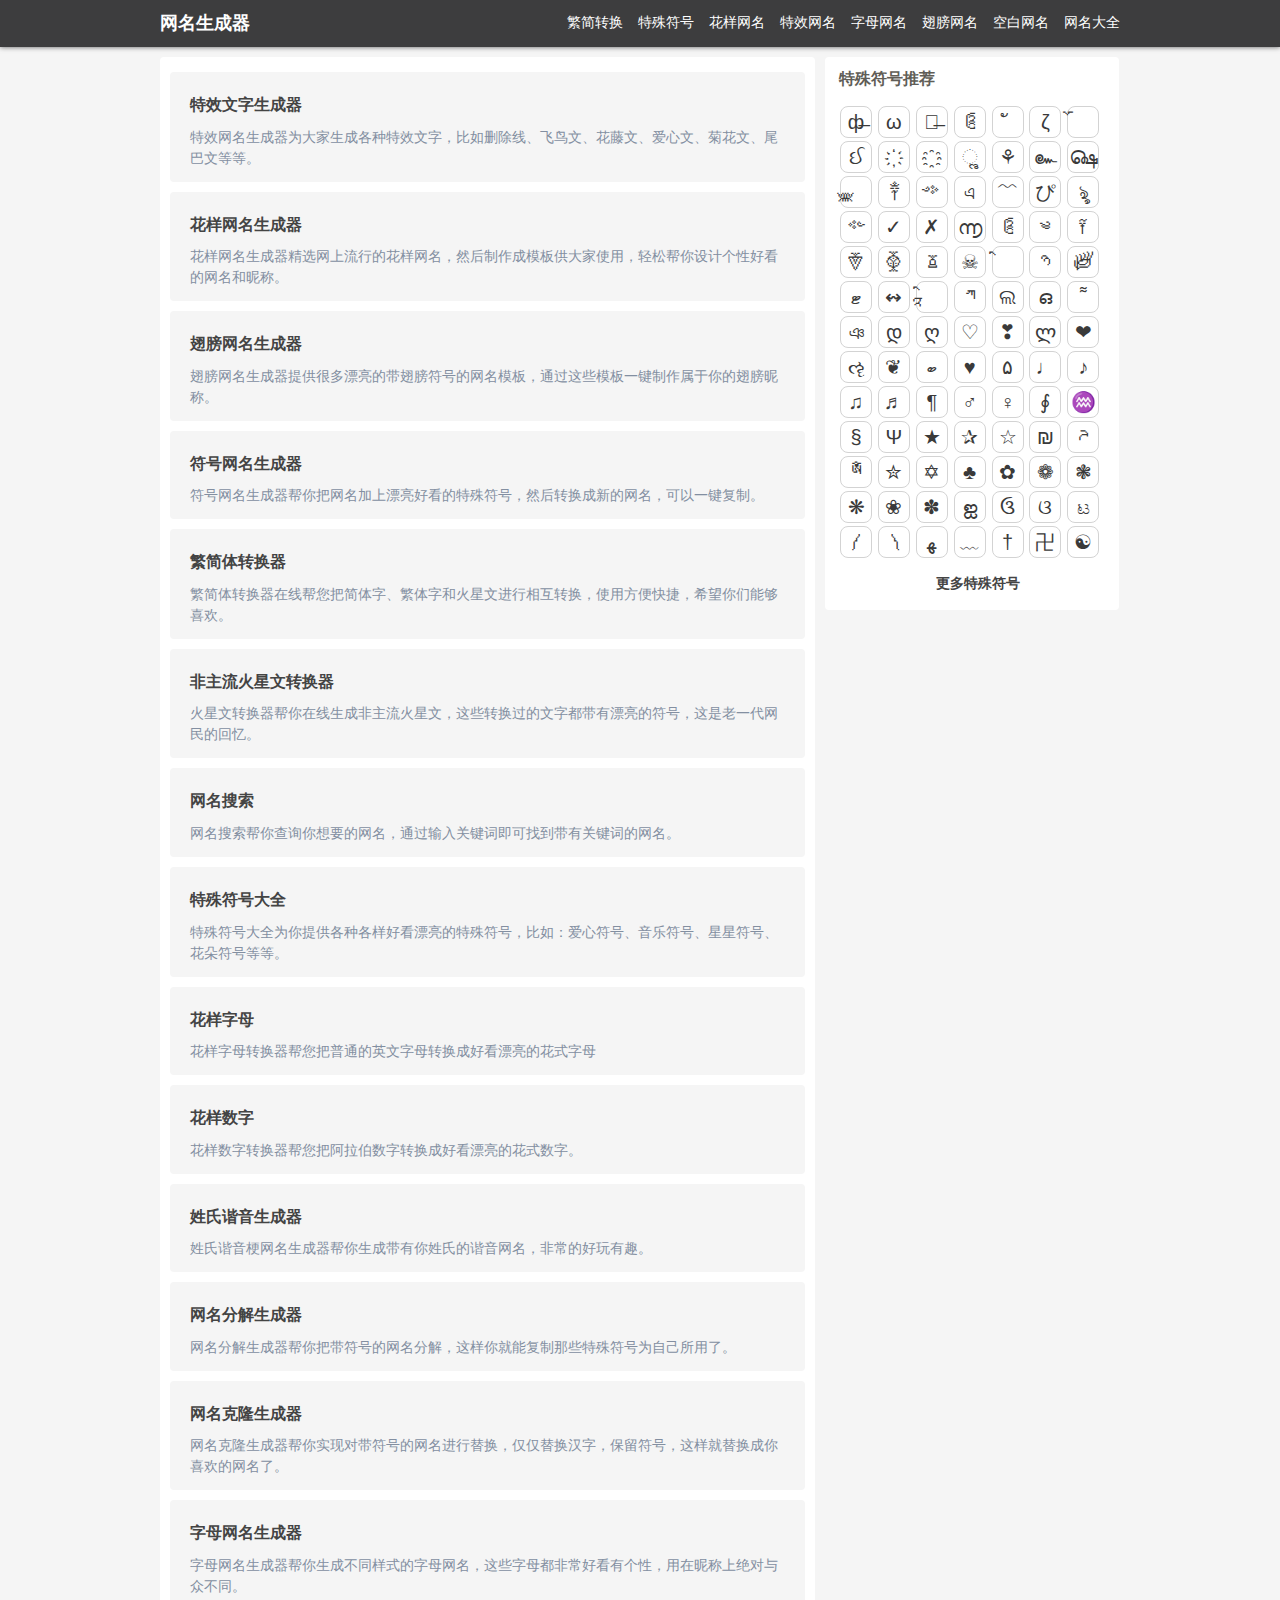
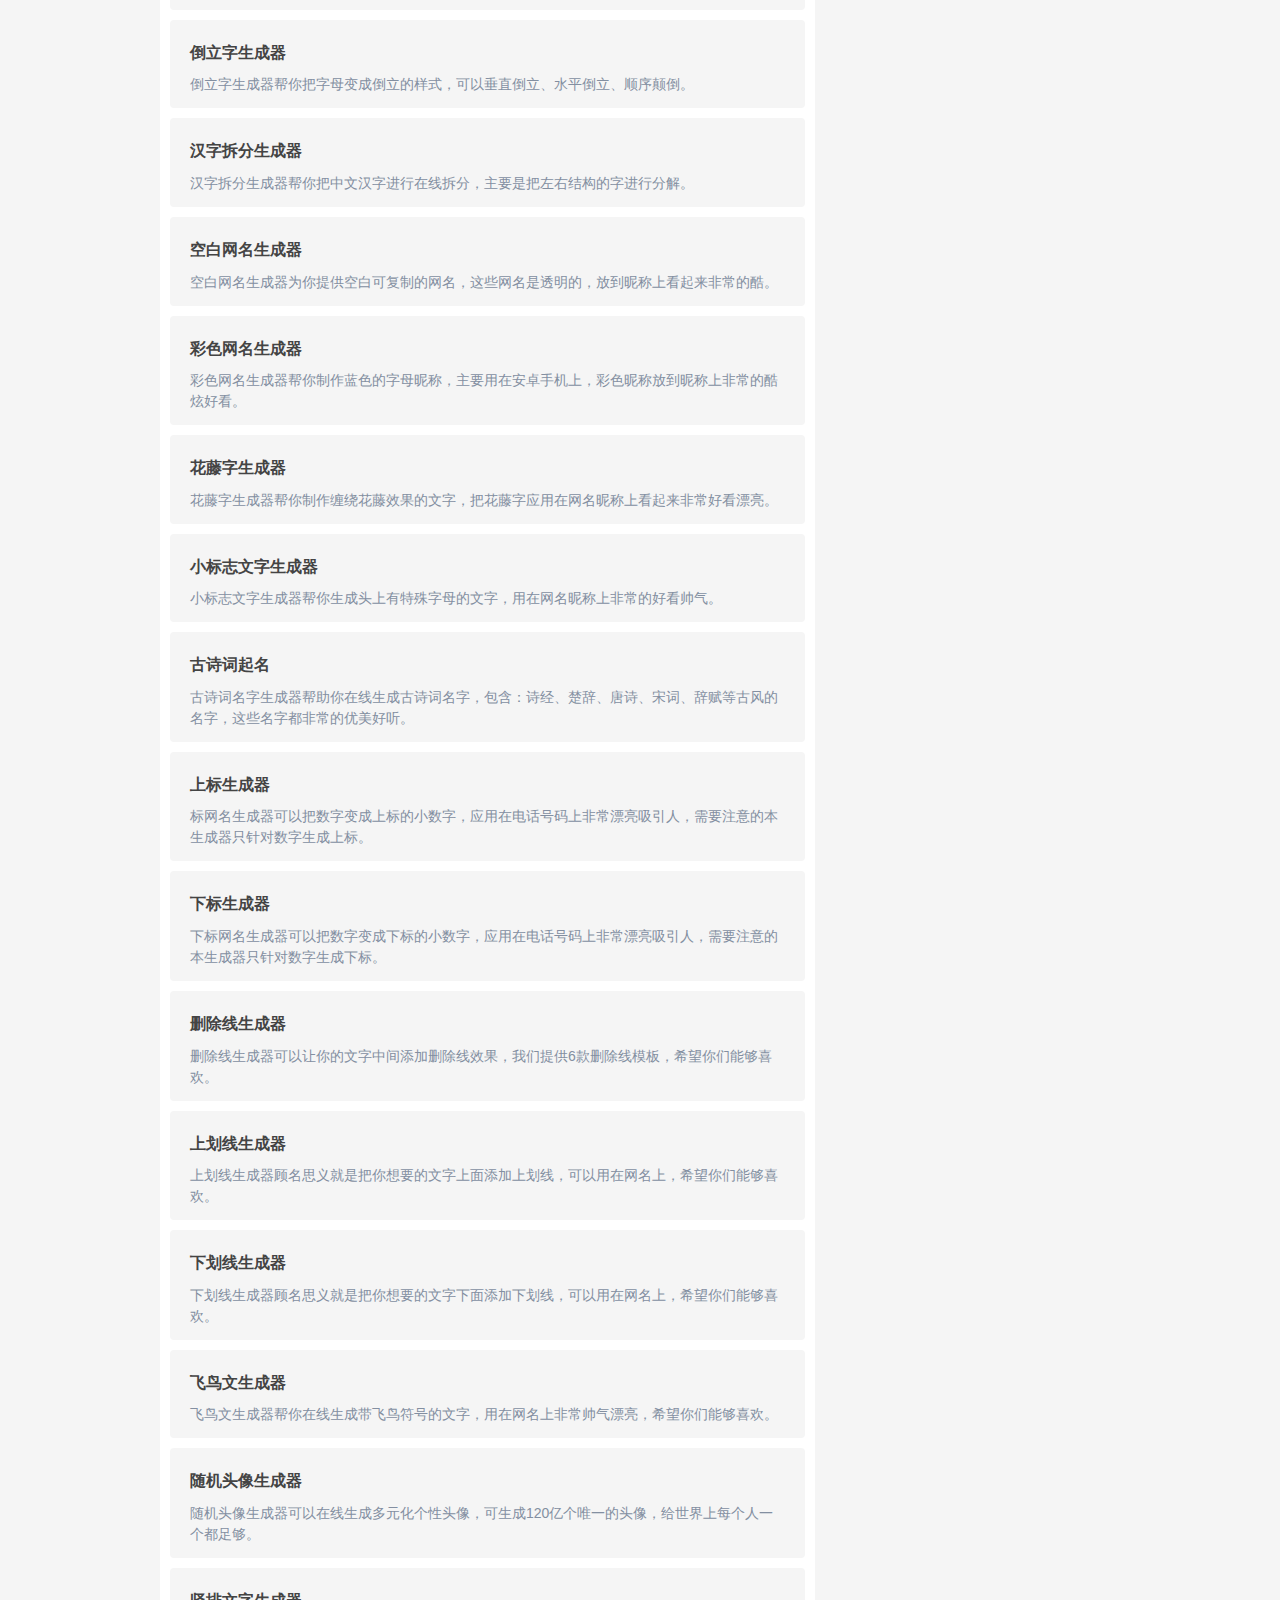
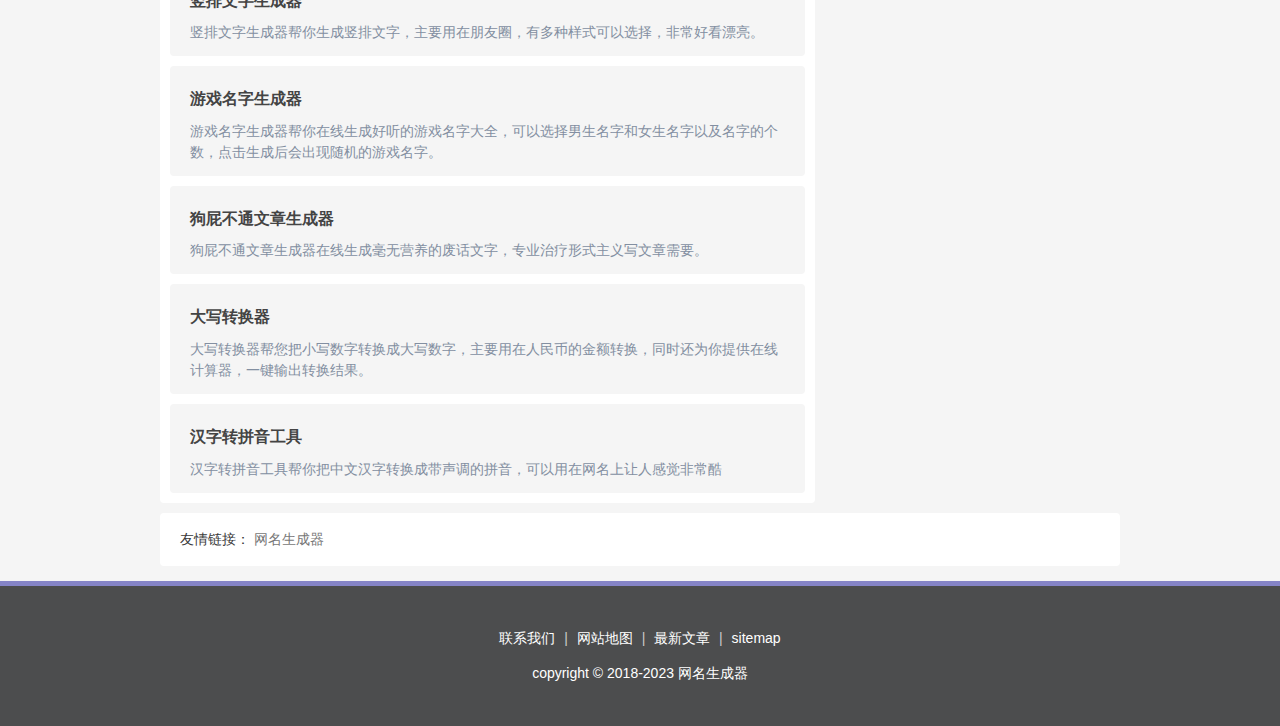
==== index.html @ 5c02dc0d "Add files via upload" ====
<!DOCTYPE html>
<html lang="en">		
	<head>
		<meta name="viewport" content="width=device-width, initial-scale=1.0, maximum-scale=1.0, user-scalable=no">
		<meta http-equiv="Content-Type" content="text/html; charset=utf-8"/>
<title>网名生成器-网名在线生成工具</title>
<meta name="keywords" content="网名生成器,昵称生成器,网名生成工具,网名在线生成" />
<meta name="description" content="网名生成器帮你在线生成好看漂亮的昵称，我们还为你提供一些特殊符号，比如：❤❥ф̶ ω ิ̶ ༊ ั ζ，通过网名生成器你能够免费设计属于你的特效花样网名，一键转换、轻松制作，希望你们喜欢这款工具。2" />
<meta http-equiv="Cache-Control" content="no-transform" />
<meta http-equiv="Cache-Control" content="no-siteapp" />
<link href="style.css"  type="text/css" rel="stylesheet"/>
 <script type="text/javascript" src="jquery-3.3.1.min.js"></script>
<script src="gotop.js" type=text/javascript></script>
 

	</head>
	<body>
	
<header class="header">
  <div class="container" >

  <div class="logo"><a href="/" title="网名生成器">网名生成器</a></div>
 <span class="meau-btn" data-toggle="offcanvas" aria-controls="navbar">
 <a href="javascript:void(0)"  onClick="w3_open()"> <img src="dh.png" width="25" height="20"></a></span>
 <div class="top-meau" id="mySidebar">
  <span class="meau-btnc" data-toggle="offcanvas" aria-controls="navbar">
 <a href="javascript:void()" onClick="w3_close()" >
<img src="gb.png"></a> 
</span>

    <ul class="clearfix">

     <li><a href="fanjian.html" >繁简转换</a></li>
          <li><a href="https://www.qiwangming.com/fuhao/">特殊符号</a></li>
      <li><a href="https://www.qiwangming.com/huayang/">花样网名</a></li>
     <li><a href="https://www.qiwangming.com/texiao/">特效网名</a></li>					
					
<li><a href="https://www.qiwangming.com/zimu/">字母网名</a></li>
					
					
<li><a href="https://www.qiwangming.com/chibang/">翅膀网名</a></li>
					
						
<li><a href="https://www.qiwangming.com/kongbai/">空白网名</a></li>
<li><a href="https://www.qiwangming.com/wm/">网名大全</a></li>
      
    </ul>
  </div>
      
    </div>
  
</header>
<div class="main">
<div class="fleft">
	<div class="form-style-1">
	

<div class="listdv">
                <div class="listzy">
                   
                   
                        <div class="listtb">
                            <a href="https://www.qiwangming.com/texiao/"><h3>特效文字生成器</h3></a>
                        </div>
                        <div>
                            <p>特效网名生成器为大家生成各种特效文字，比如删除线、飞鸟文、花藤文、爱心文、菊花文、尾巴文等等。</p>
                        </div>
                    
                </div>
            </div>
		
			<div class="listdv">
                <div class="listzy">
                   
                   
                        <div class="listtb">
                            <a href="https://www.qiwangming.com/huayang/"><h3>花样网名生成器</h3></a>
                        </div>
                        <div>
                            <p>花样网名生成器精选网上流行的花样网名，然后制作成模板供大家使用，轻松帮你设计个性好看的网名和昵称。</p>
                        </div>
                    
                </div>
            </div>
      <div class="listdv">
                <div class="listzy">
                   
                   
                        <div class="listtb">
                            <a href="/chibang/"><h3>翅膀网名生成器</h3></a>
                        </div>
                        <div>
                            <p>翅膀网名生成器提供很多漂亮的带翅膀符号的网名模板，通过这些模板一键制作属于你的翅膀昵称。</p>
                        </div>
                    
                </div>
            </div>
			<div class="listdv">
                <div class="listzy">
                   
                   
                        <div class="listtb">
                            <a href="https://www.qiwangming.com/fh/"><h3>符号网名生成器</h3></a>
                        </div>
                        <div>
                            <p>符号网名生成器帮你把网名加上漂亮好看的特殊符号，然后转换成新的网名，可以一键复制。</p>
                        </div>
                    
                </div>
            </div>
		<div class="listdv">
                <div class="listzy">
                   
                   
                        <div class="listtb">
                            <a href="https://www.qiwangming.com/fanjian/"><h3>繁简体转换器</h3></a>
                        </div>
                        <div>
                            <p>繁简体转换器在线帮您把简体字、繁体字和火星文进行相互转换，使用方便快捷，希望你们能够喜欢。</p>
                        </div>
                    
                </div>
            </div>
      <div class="listdv">
                <div class="listzy">
                   
                   
                        <div class="listtb">
                            <a href="https://www.qiwangming.com/hxw/"><h3>非主流火星文转换器</h3></a>
                        </div>
                        <div>
                            <p>火星文转换器帮你在线生成非主流火星文，这些转换过的文字都带有漂亮的符号，这是老一代网民的回忆。</p>
                        </div>
                    
                </div>
            </div>
			<div class="listdv">
                <div class="listzy">
                   
                   
                        <div class="listtb">
                            <a href="https://www.qiwangming.com/sou/"><h3>网名搜索</h3></a>
                        </div>
                        <div>
                            <p>网名搜索帮你查询你想要的网名，通过输入关键词即可找到带有关键词的网名。</p>
                        </div>
                    
                </div>
            </div>
			<div class="listdv">
                <div class="listzy">
                   
                   
                        <div class="listtb">
                            <a href="https://www.qiwangming.com/fuhao/"><h3>特殊符号大全</h3></a>
                        </div>
                        <div>
                            <p>特殊符号大全为你提供各种各样好看漂亮的特殊符号，比如：爱心符号、音乐符号、星星符号、花朵符号等等。</p>
                        </div>
                    
                </div>
            </div>
			<div class="listdv">
                <div class="listzy">
                   
                   
                        <div class="listtb">
                            <a href="https://www.qiwangming.com/zm/"><h3>花样字母</h3></a>
                        </div>
                        <div>
                            <p>花样字母转换器帮您把普通的英文字母转换成好看漂亮的花式字母</p>
                        </div>
                    
                </div>
            </div>
            <div class="listdv">
                <div class="listzy">
                   
                   
                        <div class="listtb">
                            <a href="https://www.qiwangming.com/sz/"><h3>花样数字</h3></a>
                        </div>
                        <div>
                            <p>花样数字转换器帮您把阿拉伯数字转换成好看漂亮的花式数字。</p>
                        </div>
                    
                </div>
            </div>
			<div class="listdv">
                <div class="listzy">
                   
                   
                        <div class="listtb">
                            <a href="https://www.qiwangming.com/xieyin/"><h3>姓氏谐音生成器</h3></a>
                        </div>
                        <div>
                            <p>姓氏谐音梗网名生成器帮你生成带有你姓氏的谐音网名，非常的好玩有趣。</p>
                        </div>
                    
                </div>
            </div>
		<div class="listdv">
                <div class="listzy">
                   
                   
                        <div class="listtb">
                            <a href="https://www.qiwangming.com/fenjie/"><h3>网名分解生成器</h3></a>
                        </div>
                        <div>
                            <p>网名分解生成器帮你把带符号的网名分解，这样你就能复制那些特殊符号为自己所用了。</p>
                        </div>
                    
                </div>
            </div>
			
			
			<div class="listdv">
                <div class="listzy">
                   
                   
                        <div class="listtb">
                            <a href="https://www.qiwangming.com/kelong/"><h3>网名克隆生成器</h3></a>
                        </div>
                        <div>
                            <p>网名克隆生成器帮你实现对带符号的网名进行替换，仅仅替换汉字，保留符号，这样就替换成你喜欢的网名了。</p>
                        </div>
                    
                </div>
            </div>
			
			<div class="listdv">
                <div class="listzy">
                   
                   
                        <div class="listtb">
                            <a href="https://www.qiwangming.com/zimu/"><h3>字母网名生成器</h3></a>
                        </div>
                        <div>
                            <p>字母网名生成器帮你生成不同样式的字母网名，这些字母都非常好看有个性，用在昵称上绝对与众不同。</p>
                        </div>
                    
                </div>
            </div>
			
				<div class="listdv">
                <div class="listzy">
                   
                   
                        <div class="listtb">
                            <a href="https://www.qiwangming.com/dd/"><h3>倒立字生成器</h3></a>
                        </div>
                        <div>
                            <p>倒立字生成器帮你把字母变成倒立的样式，可以垂直倒立、水平倒立、顺序颠倒。</p>
                        </div>
                    
                </div>
            </div>
			
				
            
            <div class="listdv">
                <div class="listzy">
                   
                   
                        <div class="listtb">
                            <a href="https://www.qiwangming.com/chai/"><h3>汉字拆分生成器</h3></a>
                        </div>
                        <div>
                            <p>汉字拆分生成器帮你把中文汉字进行在线拆分，主要是把左右结构的字进行分解。</p>
                        </div>
                    
                </div>
            </div>
			<div class="listdv">
                <div class="listzy">
                   
                   
                        <div class="listtb">
                            <a href="https://www.qiwangming.com/kongbai/"><h3>空白网名生成器</h3></a>
                        </div>
                        <div>
                            <p>空白网名生成器为你提供空白可复制的网名，这些网名是透明的，放到昵称上看起来非常的酷。</p>
                        </div>
                    
                </div>
            </div>
		
			
		
		<div class="listdv">
                <div class="listzy">
                   
                   
                        <div class="listtb">
                            <a href="https://www.qiwangming.com/caise/"><h3>彩色网名生成器</h3></a>
                        </div>
                        <div>
                            <p>彩色网名生成器帮你制作蓝色的字母昵称，主要用在安卓手机上，彩色昵称放到昵称上非常的酷炫好看。</p>
                        </div>
                    
                </div>
            </div>
			<div class="listdv">
                <div class="listzy">
                   
                   
                        <div class="listtb">
                            <a href="https://www.qiwangming.com/huateng/"><h3>花藤字生成器</h3></a>
                        </div>
                        <div>
                            <p>花藤字生成器帮你制作缠绕花藤效果的文字，把花藤字应用在网名昵称上看起来非常好看漂亮。</p>
                        </div>
                    
                </div>
            </div>
			<div class="listdv">
                <div class="listzy">
                   
                   
                        <div class="listtb">
                            <a href="https://www.qiwangming.com/biaozhi/"><h3>小标志文字生成器</h3></a>
                        </div>
                        <div>
                            <p>小标志文字生成器帮你生成头上有特殊字母的文字，用在网名昵称上非常的好看帅气。</p>
                        </div>
                    
                </div>
            </div>
 
      
			
      <div class="listdv">
                <div class="listzy">
                   
                   
                        <div class="listtb">
                            <a href="https://www.qiwangming.com/gushici/"><h3>古诗词起名</h3></a>
                        </div>
                        <div>
                            <p>古诗词名字生成器帮助你在线生成古诗词名字，包含：诗经、楚辞、唐诗、宋词、辞赋等古风的名字，这些名字都非常的优美好听。</p>
                        </div>
                    
                </div>
            </div>
			
			<div class="listdv">
                <div class="listzy">
                   
                   
                        <div class="listtb">
                            <a href="https://www.qiwangming.com/shangbiao/"><h3>上标生成器</h3></a>
                        </div>
                        <div>
                            <p>标网名生成器可以把数字变成上标的小数字，应用在电话号码上非常漂亮吸引人，需要注意的本生成器只针对数字生成上标。</p>
                        </div>
                    
                </div>
            </div>
			
			
			<div class="listdv">
                <div class="listzy">
                   
                   
                        <div class="listtb">
                            <a href="https://www.qiwangming.com/xiabiao/"><h3>下标生成器</h3></a>
                        </div>
                        <div>
                            <p>下标网名生成器可以把数字变成下标的小数字，应用在电话号码上非常漂亮吸引人，需要注意的本生成器只针对数字生成下标。</p>
                        </div>
                    
                </div>
            </div>
			
			
			
			
			
			<div class="listdv">
                <div class="listzy">
                   
                   
                        <div class="listtb">
                            <a href="https://www.qiwangming.com/shanchuxian/"><h3>删除线生成器</h3></a>
                        </div>
                        <div>
                            <p>删除线生成器可以让你的文字中间添加删除线效果，我们提供6款删除线模板，希望你们能够喜欢。</p>
                        </div>
                    
                </div>
            </div>
			
						<div class="listdv">
                <div class="listzy">
                   
                   
                        <div class="listtb">
                            <a href="https://www.qiwangming.com/shanghuaxian/"><h3>上划线生成器</h3></a>
                        </div>
                        <div>
                            <p>上划线生成器顾名思义就是把你想要的文字上面添加上划线，可以用在网名上，希望你们能够喜欢。</p>
                        </div>
                    
                </div>
            </div>
			<div class="listdv">
                <div class="listzy">
                   
                   
                        <div class="listtb">
                            <a href="https://www.qiwangming.com/xiahuaxian/"><h3>下划线生成器</h3></a>
                        </div>
                        <div>
                            <p>下划线生成器顾名思义就是把你想要的文字下面添加下划线，可以用在网名上，希望你们能够喜欢。</p>
                        </div>
                    
                </div>
            </div>
			
			<div class="listdv">
                <div class="listzy">
                   
                   
                        <div class="listtb">
                            <a href="https://www.qiwangming.com/feiniaowen/"><h3>飞鸟文生成器</h3></a>
                        </div>
                        <div>
                            <p>飞鸟文生成器帮你在线生成带飞鸟符号的文字，用在网名上非常帅气漂亮，希望你们能够喜欢。</p>
                        </div>
                    
                </div>
            </div>
			
			
			
			
            <div class="listdv">
                <div class="listzy">
                   
                   
                        <div class="listtb">
                            <a href="https://www.qiwangming.com/tx/"><h3>随机头像生成器</h3></a>
                        </div>
                        <div>
                            <p>随机头像生成器可以在线生成多元化个性头像，可生成120亿个唯一的头像，给世界上每个人一个都足够。</p>
                        </div>
                    
                </div>
            </div>
			<div class="listdv">
                <div class="listzy">
                   
                   
                        <div class="listtb">
                            <a href="https://www.qiwangming.com/shupai/"><h3>竖排文字生成器</h3></a>
                        </div>
                        <div>
                            <p>竖排文字生成器帮你生成竖排文字，主要用在朋友圈，有多种样式可以选择，非常好看漂亮。</p>
                        </div>
                    
                </div>
            </div>
            <div class="listdv">
                <div class="listzy">
                   
                   
                        <div class="listtb">
                            <a href="https://www.qiwangming.com/youxi/"><h3>游戏名字生成器</h3></a>
                        </div>
                        <div>
                            <p>游戏名字生成器帮你在线生成好听的游戏名字大全，可以选择男生名字和女生名字以及名字的个数，点击生成后会出现随机的游戏名字。</p>
                        </div>
                    
                </div>
            </div>
       <div class="listdv">
                <div class="listzy">
                   
                   
                        <div class="listtb">
                            <a href="https://www.qiwangming.com/goupi/"><h3>狗屁不通文章生成器</h3></a>
                        </div>
                        <div>
                            <p>狗屁不通文章生成器在线生成毫无营养的废话文字，专业治疗形式主义写文章需要。</p>
                        </div>
                    
                </div>
            </div>
       <div class="listdv">
                <div class="listzy">
                   
                   
                        <div class="listtb">
                            <a href="https://www.qiwangming.com/daxie/"><h3>大写转换器</h3></a>
                        </div>
                        <div>
                            <p>大写转换器帮您把小写数字转换成大写数字，主要用在人民币的金额转换，同时还为你提供在线计算器，一键输出转换结果。</p>
                        </div>
                    
                </div>
            </div>
<div class="listdv">
                <div class="listzy">
                   
                   
                        <div class="listtb">
                            <a href="https://www.qiwangming.com/hanzi/"><h3>汉字转拼音工具</h3></a>
                        </div>
                        <div>
                            <p>汉字转拼音工具帮你把中文汉字转换成带声调的拼音，可以用在网名上让人感觉非常酷</p>
                        </div>
                    
                </div>
            </div>

</div>
		

		</div>
		
		<div class="fright">
  

      
		<div class="side-box">
<div class="st"><h3>特殊符号推荐</h3></div>
<ul>
	<div class="list">
				
<span data-clipboard-text="ф̶">ф̶</span>
<span data-clipboard-text="ω">ω</span>			
<span data-clipboard-text="ิ̶">ิ̶</span>
<span data-clipboard-text="༊">༊</span>
<span data-clipboard-text="ั">ั</span>
<span data-clipboard-text="ζ">ζ</span>
<span data-clipboard-text="ོ">ོ</span>
<span data-clipboard-text="ઈ">ઈ</span>
<span data-clipboard-text="҉">҉</span>
<span data-clipboard-text="҈">҈</span>
<span data-clipboard-text="ૢ">ૢ</span>
<span data-clipboard-text="⚘">⚘</span>
<span data-clipboard-text="๛">๛</span>
<span data-clipboard-text="௸">௸</span>
<span data-clipboard-text="࿆">࿆</span>
<span data-clipboard-text="༒">༒</span>
<span data-clipboard-text="༺">༺</span>
<span data-clipboard-text="এ">এ</span>
<span data-clipboard-text="﹌">﹌</span>
<span data-clipboard-text="ぴ">ぴ</span>
<span data-clipboard-text="ৡ">ৡ</span>
<span data-clipboard-text="༻">༻</span>
<span data-clipboard-text="✓">✓</span>
<span data-clipboard-text="✗">✗</span>
<span data-clipboard-text="൬">൬</span>
<span data-clipboard-text="༊">༊</span>
<span data-clipboard-text="༄">༄</span>
<span data-clipboard-text="༈">༈</span>
<span data-clipboard-text="࿈">࿈</span>
<span data-clipboard-text="࿅">࿅</span>
<span data-clipboard-text="࿄">࿄</span>
<span data-clipboard-text="☠">☠</span>
<span data-clipboard-text="ི">ི</span>
<span data-clipboard-text="ཉ">ཉ</span>
<span data-clipboard-text="༗">༗</span>
<span data-clipboard-text="ޓ">ޓ</span>
<span data-clipboard-text="↭">↭</span>
<span data-clipboard-text="ཱི">ཱི</span>
<span data-clipboard-text="ཀ">ཀ</span>
<span data-clipboard-text="ଲ">ଲ</span>
<span data-clipboard-text="ഒ">ഒ</span>
<span data-clipboard-text="͌">͌</span>
<span data-clipboard-text="ঞ">ঞ</span>
<span data-clipboard-text="დ">დ</span>
<span data-clipboard-text="ღ">ღ</span>
<span data-clipboard-text="♡">♡</span>
<span data-clipboard-text="❣">❣</span>
<span data-clipboard-text="ლ">ლ</span>
<span data-clipboard-text="❤">❤</span>
<span data-clipboard-text="ૡ">ૡ</span>
<span data-clipboard-text="❦">❦</span>
<span data-clipboard-text="ބ">ބ</span>
<span data-clipboard-text="♥">♥</span>
<span data-clipboard-text="۵">۵</span>
<span data-clipboard-text="♩">♩</span>
<span data-clipboard-text="♪">♪</span>
<span data-clipboard-text="♫">♫</span>
<span data-clipboard-text="♬">♬</span>
<span data-clipboard-text="¶">¶</span>
<span data-clipboard-text="♂">♂</span>
<span data-clipboard-text="♀">♀</span>
<span data-clipboard-text="∮">∮</span>
<span data-clipboard-text="♒">♒</span>
<span data-clipboard-text="§">§</span>
<span data-clipboard-text="Ψ">Ψ</span>
<span data-clipboard-text="★">★</span>
<span data-clipboard-text="✰">✰</span>
<span data-clipboard-text="☆">☆</span>
<span data-clipboard-text="₪">₪</span>
<span data-clipboard-text="ཌ">ཌ</span>
<span data-clipboard-text="ༀ">ༀ</span>
<span data-clipboard-text="✮">✮</span>
<span data-clipboard-text="✡">✡</span>
<span data-clipboard-text="♣">♣</span>
<span data-clipboard-text="✿">✿</span>
<span data-clipboard-text="❁">❁</span>
<span data-clipboard-text="❃">❃</span>
<span data-clipboard-text="❋">❋</span>
<span data-clipboard-text="❀">❀</span>
<span data-clipboard-text="✽">✽</span>
<span data-clipboard-text="ஐ">ஐ</span>
<span data-clipboard-text="ઉ">ઉ</span>
<span data-clipboard-text="ଓ">ଓ</span>
<span data-clipboard-text="ಟ">ಟ</span>
<span data-clipboard-text="༼">༼</span>
<span data-clipboard-text="༽">༽</span>
<span data-clipboard-text="ﻬ">ﻬ</span>
<span data-clipboard-text="﹏">﹏</span>
<span data-clipboard-text="†">†</span>
<span data-clipboard-text="卍">卍</span>
<span data-clipboard-text="☯">☯</span>

</div>

<li><h3 style="text-align: center;"><a href="https://www.qiwangming.com/fuhao/" target="black">更多特殊符号</a></h3></li>
</ul>
</div>

                              


		
		</div>
		
	</div>	
	<div class="youlian"><div class="youlian1">友情链接：
	<a href="https://www.qiwangming.com" target="_blank">网名生成器</a>
</div>
	</div>
<div class="footer">
	<div class="box">
<p class="ft_nav">
<a href="https://www.qiwangming.com/lianxi.html" >联系我们</a>

|
<a href="https://www.qiwangming.com/map/" >网站地图</a>
|
<a href="https://www.qiwangming.com/news/" >最新文章</a>
|
<a href="https://www.qiwangming.com/sitemap.xml" >sitemap</a>
</p>
<p> copyright © 2018-2023 <a href="https://www.qiwangming.com/">网名生成器</a> </p>
</div>

	</div>
	<script src="clipboard.min.js"></script>


    <!-- 3. Instantiate clipboard -->
    <script>
    var clipboard = new ClipboardJS('.btn');

    clipboard.on('success', function(e) {
        console.log(e);
		alert('已复制好，可粘贴！');
    });

    clipboard.on('error', function(e) {
        console.log(e);
		alert('复制失败，请手动复制！');
    });
    </script>

	<script>
    var btns = document.querySelectorAll('span');
    var clipboard = new ClipboardJS(btns);
    clipboard.on('success', function(e) {
        console.log(e);
		alert('已复制好，可粘贴！');
    });
    clipboard.on('error', function(e) {
        console.log(e);
		 alert('复制失败，请手动复制！');
    });
</script>
		<script>
 
// Open and close sidebar
function w3_open() {
  document.getElementById("mySidebar").style.width = "100%";
  document.getElementById("mySidebar").style.display = "block";
}

function w3_close() {
  document.getElementById("mySidebar").style.display = "none";
}
</script>

	</body>
</html>
---- style.css ----
@charset "utf-8";
body,h1,h2,h3,h4,h5,h6,hr,p,blockquote,dl,dt,dd,ul,ol,li,pre,fieldset,lengend,button,input,textarea,th,td,form {margin:0;padding:0;}
body,button,input,select,textarea {font:14px/1.5 "5FAE8F6F96C59ED1",Arial,"5b8b4f53",sans-serif;}
body {background-color:#f5f5f5;color:#3a3a3a;}
i,em {font-style:normal;}
small {font-size:12px;}
ul,ol {list-style:none;}
a {color:#444;text-decoration:none;}
a:hover {color:#329FF2;text-decoration:none;}
a:focus,*:focus {outline:none;}
button,input,select,textarea,label {/*font-size:100%;*/vertical-align:middle}
table {border-collapse:collapse;border-spacing:0;}
hr {border:none;height:1px;}
img,a img {border:0;}
h2,strong{/*font-weight: normal;*/}


.header {position: relative;top: 0;right: 0;left: 0;z-index: 9;border-color: rgba(0,0,0,.08);background-color: #3d3d3e;box-shadow: 0 0 5px #5d5d5d;}
.container {position: relative;margin: 0 auto;padding: 0;max-width: 960px;}
.container:after, .container:before, .nav:after, .nav:before, .row:after, .row:before {display: table;content: " "}
.container:after, .nav:after, .row:after {clear: both}
.main{
	
	width: 960px;
    margin: 0px auto;
	overflow: hidden;
	
	
}
.language{
    position: fixed;
    right: 50%;
    bottom: 50%;
    height: auto;
    margin-right: -525px;
    display: block;
    z-index: 10;
	font-weight:600;
	padding:5px;
	 text-align: center;
    vertical-align: middle;
    margin-top: 4px;
    display: block;
    cursor: pointer;
    background: rgba(255,255,255,.6);
    border: 1px solid #ddd;
    border-radius: 2px;
    box-shadow: 0 1px 1px rgb(0 0 0 / 4%);
}
.clearfix{margin-top:12px}
.top-meau {float: right;font-size: 14px;  }
.top-meau li {position: relative;float: left}
.clearfix a {display: block;padding-left: 15px;color: #fff}
.clearfix a:hover {color:#dad6d6}
.meau-btn{    border: none;
    margin-left: 0;
    margin-right: 0;
	display: none;
}
.daohang{

	max-width: 960px;
    
    
    position: relative;
    margin: 0 auto;
	margin-top: 10px;
}
.article
{
margin-top:10px;
overflow: hidden;
}
.articleso
{
margin-top:10px;
overflow: hidden;
}

#touxiang ul li
{

       float: none;
        width: 49%;
	    display: inline-block;
}
.articletx img
{
    width: 96%;
}
ul.wzimg {
    padding-top: 5px;
  
    margin-bottom: 10px;
}
ul.wzimg  li img{
	
	    width: 190px;
    
    padding: 3px;
    border: 1px solid #d8d8d8;
    border-radius: 4px;
}
ul.wzimg  li a span {
    display: block;
  
    font-size: 13px;
    height: 39px;
}
.article dd {
    background: url(/images/xin.png) no-repeat;
    background-position: 5px 20px;
    height: 66px;
    line-height: 31px;
    float: left;
    width: 30%;
    border-bottom: 1px #DEDEDE dotted;
    overflow: hidden;
    white-space: nowrap;
    font-size: 14px;
    padding-left: 20px;
    padding-top: 10px;
}
.article li
{
        background: url(../images/li.gif) no-repeat;
    background-position: 9px 9px;
    height: 35px;
   
    text-indent: 20px;
    float: left;
    width: 33.3%;
    border-bottom: 1px #DEDEDE dotted;
    overflow: hidden;
    white-space: nowrap;
    font-size: 14px;
}
.articleso li
{
        background: url(../images/li.gif) no-repeat;
    background-position: 9px 9px;
    height: 35px;
   
    text-indent: 20px;
    float: left;
    width: 33.3%;
    border-bottom: 1px #DEDEDE dotted;
    overflow: hidden;
    white-space: nowrap;
    font-size: 14px;
}
.clearfix:after {
	content: "\200B";
	display: block;
	height: 0;
	clear: both
}
#jg {
	/* 显示框样式表*/
FOTN-SIZE:14PX;
	padding:3px;
	border:1px solid #888;
	width:97%;
	text-align:right;
}

.shuchu{text-align: center;
margin-top: 15px;
    margin-bottom: 6px;}

.foot{
    width: 960px;
    margin: 0px auto;
    padding-bottom: 10px;
    background-color: #fff;
    border-radius: 4px;
    margin-bottom: 10px;
}	
.listdv1{
margin-top: 10px;
    position: relative;
    display: inline-block;
    margin-left: 8.5px;
    width: 98.2%;
}
.inputtext{
	width: 100%;
}
.inputtext-bor{
	width: 100%;
}
.listdv1 .listzy {
    padding: 10px 20px 13px;
    background-color: #f5f5f5;
    border-radius: 4px;
    color: #3d3d3e;
}
.guifan p{
	font-size:14px;

	padding-bottom:10px;
}
.jsq{
	
	height:300px;
	font-size:14px;
background-color: #cccc99;
}
.jsq table tbody{

}
.jsq table tr td 
{
padding-left:8px;
padding-right:8px;
padding-top:9px;

}
.jsq table tr td input{
padding-left:8px;
padding-right:8px;
padding-top:4px;
padding-bottom:4px;
font-size:16px;
}
#sjxs{

text-align:center;height:20px;width:90px;background-color:#666;color:#fff; font-size: 16px;
    padding-top: 4px;
    padding-bottom: 4px;
}
.clearfix {
*zoom:1
}
.article p {
    padding: 6px 16px 6px 16px;
    margin-top: 16px;
    border: #DEDEDE dashed 1px;
    text-decoration: none;
    background: #F7F7F7;
}
.article p img{
   border-radius: 7px;
   max-width: 100%;
   height: auto!important;
}
.article p a{
    color:red;
}
.meau-btnc
{    border: none;
    margin-left: 0;
    margin-right: 0;
	display: none;
}
.gotop{
	
	width:32px;height:32px;border:0;
	border-radius: 100px;
}
#topcontrol
{
	position: fixed;
    right: 50%;
    bottom: 10%;
    height: auto;
    margin-right:-520px;
    display: block;
    z-index: 10;
}
.WmBox {
    padding: 6px 0 0;
    margin-top: 10px;
}
.WmBox .wm li {
    height: 30px;
    line-height: 20px;
}
.WmBox .wm li, .WmBox .qm li {
    background: url(../images/li.gif) no-repeat;
    background-position: 9px 9px;
   
    text-indent: 20px;
    float: left;
 width:33.3%;
    border-bottom: 1px #DEDEDE dotted;
    overflow: hidden;
    white-space: nowrap;
    font-size: 14px;
}

.g-big-box ul h2 {
    background: #fbfbfb url(../images/bg.gif);
    line-height: 21px;
    height: 21px;
    font-size: 16px;
    text-align: left;
    padding: 6px 8px;
    border-left: 4px solid #20aef0;
    -webkit-box-shadow: 0 1px 1px 0 rgba(0,0,0,.1);
    box-shadow: 0 1px 1px 0 rgba(0,0,0,.1);
    margin-bottom: 10px;
    margin-top: 10px;
	font-weight: bold;
}
.g-big-box ul h3 {
    background: #939393;
    font-size: 14px;
    text-align: left;
    padding: 8px 8px;
    color: #6259ab;
    -moz-border-radius: 3px;
    -khtml-border-radius: 3px;
    -webkit-border-radius: 3px;
    border-radius: 3px;
    margin-bottom: 10px;
}
.g-big-box ul h3 a {
    color: #fff;
    margin-right: 10px;
    line-height: 24px;
    font-weight: 400;
}
.g-big-box ul h3 a:hover {
    color: #ececec;
    border-radius: 4px;
}
.logo {float: left;overflow: hidden;color:#fff;margin-top: 10px;margin-bottom:10px;font-size:16px;font-weight:800}
.logo a {display: block;font-size: 18px;color: #fff;}

.fleft{
	
	    width: 655px;
    float: left;
    margin-right: 5px;
	   
		margin-top: 10px;
}
.fright{
	width: 300px;
    float: right;
    overflow: hidden;
	
	
}
.tubiao{
	
	    width: 20px;
    height: 20px;
    text-align: center;
  
    position: absolute;
  
    border-radius: 100%;
    background: #f9f9f9;
    color: #999;
}
.side-box {width:98%;margin:10px 5px;overflow:hidden;position:relative;background-color: #fff;border-radius: 4px;	}
.side-box img{width:100%;}
.side-box ul {width:99%;padding:5px 0%;overflow:hidden;}
.side-box ul li {margin:14px 0;height:16px;line-height:16px;overflow:hidden;}
.side-box ul li a {font-size:14px;margin-left:1em;overflow: hidden;width: 95%;display: inline-block;white-space: nowrap;text-overflow: ellipsis;}
.side-box ul li i {width:6px;height:6px;border-radius:50%;background:#1C9CFF;color:#1C9CFF;display:inline-block;}
.side-box ul li span {float: right;color: #c18282;font-size: 9px;}

.side-box1 {width:98%;margin:10px 5px;overflow:hidden;position:relative;background-color: #fff;border-radius: 4px;	}
.side-box1 ul {width:99%;padding:5px 0%;overflow:hidden;}
.side-box1 ul li {float: left;
    /* padding: 10px 2px 20px 2px; */
    overflow: hidden;
    text-overflow: ellipsis;
    width: 46%;
    /* height: 120px; */
   /* border-bottom: 1px #ddd dotted;*/
    text-align: center;
    margin-left: 10px;}
.side-box1 ul li a {font-size:14px;}
.side-box1 ul li a img{    width: 120px;
       height: 90px;
	padding: 3px;
    border: 1px solid #d8d8d8;
	border-radius: 4px;}
.side-box1 ul li a span {display: block;
    margin-top: 5px;
    font-size: 12px;
    height: 39px;}


/* .el-radio{
	width:50%;
	   
} */

.side-box2 {width:98%;margin:10px 5px;overflow:hidden;position:relative;background-color: #fff;border-radius: 4px;	}
.side-box2 ul {width:99%;padding:5px 0%;overflow:hidden;}
.side-box2 ul li {
    height: 28px;
    line-height: 28px;
    padding-left: 15px;
    width: 95%;
    overflow: hidden;
    white-space: nowrap;
    text-overflow: ellipsis;
}
.side-box2 ul li span {
    color: #999999;
    height: 20px;
    float: left;
    font-size: 16px;
    font-style: italic;
    font-family: "georgia", "STHeiti", "Microsoft YaHei", "simsun", "sans-serif", Arial;
    /* line-height: 15px; */
    margin: 0px 10px 0 0;
    /* overflow: hidden; */
    text-align: center;
}

.side-box3 {width:98%;margin:10px 5px;overflow:hidden;position:relative;background-color: #fff;border-radius: 4px;	}
.side-box3 ul {width:99%;padding:5px 0%;overflow:hidden;}

.side-box3 ul li {
    width: 33.33%;
    float: left;
    display: inline;
    overflow: hidden;
}
.side-box3 ul li a {
    color: #666;
    font-size: 14px;
    line-height: 30px;
    width: 90%;
    text-align: center;
    border-radius: 4px;
    display: block;
    overflow: hidden;
    margin: 5px auto;
    background: #f2f2f2;
}
.side-box3 ul li a:hover {
    background: #329FF2;
    color: #fff;
}
.el-radio__original {
    opacity: 0;
    outline: none;
    position: absolute;
    z-index: -1;
    top: 0;
    left: 0;
    right: 0;
    bottom: 0;
    margin: 0;
}
.el-radio__input.is-checked .el-radio__inner {
    border-color: #409eff;
    background: #409eff;
}

.el-radio__input.is-checked .el-radio__inner:after {
    transform: translate(-50%,-50%) scale(1);
}
.el-radio__inner {
    border: 1px solid #dcdfe6;
    border-radius: 100%;
    width: 14px;
    height: 14px;
    background-color: #fff;
    position: relative;
    cursor: pointer;
    display: inline-block;
    box-sizing: border-box;
}
.el-radio__inner:hover{
	border-color: #409EFF;
}
.el-radio__inner:after {
    width: 4px;
    height: 4px;
    border-radius: 100%;
    background-color: #fff;
    content: "";
    position: absolute;
    left: 50%;
    top: 50%;
    transform: translate(-50%,-50%) scale(0);
    transition: transform .15s ease-in;
}


	
.st {width:100%;color:#605D56;position:relative;padding-left: 14px;}
.st h3 {font-size:16px;font-weight:800;display:block;    margin-top: 10px;}
.st em{font-weight:normal;font-size:13px;position:absolute;margin-top:-3px;display:inline-block; }
.st a{font-size:13px;font-weight:normal;color:#605D56;} 
.st a:hover{color:#1C8DFF;} 

	
	

.form-style-1 {

	/*max-width: 660px;*/
    padding: 5px 10px 10px 10px;
    background-color: #fff;
    border-radius: 4px;
    margin-bottom: 10px;
	
}
.form-style-1 h4{
margin-bottom:50px;
font-size:16px
}
.form-style-1 li {
	padding: 0;
	display: block;
	list-style: none;
	margin: 10px 0 0 0;
}
.form-style-1 li  span{
	color:#6b6868;
	font-weight: 400;
}
.form-style-1 h2 {
    width: 100%;
    height: 30px;
    line-height: 30px;
    font-size: 16px;
    font-weight: 400;
    color: #333;
    font-family: arial,"Microsoft YaHei","\5fae\8f6f\96c5\9ed1";
    text-indent: 10px;
    margin: 25px 0 0 0;
    display: block;
    overflow: hidden;
}
.form-style-1 ul {
    
    height: auto;
   /* margin: 15px auto 0px;*/
    display: block;
    overflow: hidden;
}
.form-style-1 ul  li{ width:20%;float:left;display:inline; overflow:hidden;}
.form-style-1 ul  li a{color: #666;font-size:14px;line-height: 34px;width: 90%;text-align: center; border-radius:4px;display:block;overflow:hidden;
margin-left:10px;
;
 background: #f2f2f2;}
.form-style-1 ul  li a:hover{ background:#329FF2; color:#fff;}
.arcinfo
{	
	font-size:12px;
	color: #807e7e;
    height: 30px;
    text-align: center;
    border-bottom: 1px #ddd dashed;
    margin-top: 10px;}
.pagelast{line-height:32px;color:#F30;font-size:14px; margin-left:10px; overflow:hidden;}
.pagelast a{font-weight:400;color:#676565;}
.pagelast a:hover{color:#329FF2;}
.pager {
	padding:5px 0 10px;
	text-align:center;
	margin-top: 10px;
	    
}
.pager1 {
	padding:5px 0 10px;
	text-align:center;
	margin-top: 20px;
	    float: left;
}
.pager a,.pager strong.pager-current {
	border: 1px solid #bbb7b7;
    margin: 0 2px;
    padding: 3px 6px;
    color: #6d7273;
    background: #f7f7f7;
    font-size: 14px;
    /*blr:expression(this.onFocus=this.blur());*/
    border-radius: 4px;
}

.pager a:hover {
	border:solid 1px #009cc0;
	background:#58B3E2;
	color:#fff;
	text-decoration:none;
}
.pagination li
{
	list-style:none;
	margin: 10px 0 0 10px;
}
.pagination a
{
	PADDING-RIGHT: .75em;
    PADDING-LEFT: .75em;
    PADDING-BOTTOM: .43em;
    MARGIN: 2px;
    COLOR: #fff;
    PADDING-TOP: .5em;
    BACKGROUND-COLOR: #b3b0b0;
    TEXT-DECORATION: none;
	border-radius: 50px;
}
.pagination a:hover
{
   
    COLOR: #ccc8c8;
   
    BACKGROUND-COLOR: #8584c7;
  
}
.cur{margin-top: 0.9em;}
.cur span{

margin-left: 1em;
    color: #8584c7;
	font-weight: 800;
}
.current
{
	PADDING-RIGHT: .57em;
    PADDING-LEFT: .57em;
    PADDING-BOTTOM: .3em;
    MARGIN: 2px;
    COLOR: #4c4d4e;
    PADDING-TOP: .3em;
    TEXT-DECORATION: none;
    border-radius: 50px;
    border: medium solid #b3b0b0;
}
.wz-tj{
padding: 5px 10px 10px 10px;
    background-color: #fff;
    border-radius: 4px;
    margin-bottom: 10px;

}

.wmtype{
    margin-top: 1em;
	    overflow: hidden;
		border-bottom: 1px dashed #DAD9D1;
		padding-bottom: 5px;
}
.sright{
    width: 600px;
    float: left;
	}
	.sright a.hover{
     text-decoration: underline;
	}
.sright span{
    
    color:#275F38;
}
.sright3{
    width: 600px;
    float: left;
	}
	.sright3 a.hover{
	        color: #329FF2;
   
	}
.sright3 span{
    
    color:#275F38;
}
.sright2{ width:15px; float:right; margin-top:5px; }
.sright2 img {
    cursor: pointer;
	display:none;
}
.wmtype a
{
	display: inline-block;
    color: #666;
    margin-left: 3px;
    padding: 1px 5px 0 5px;
    border-radius: 5px;
    -moz-border-radius: 6px;
    text-decoration: none;
        margin-bottom: 5px
}
.wmtype a.active{
    color: #fff;
        background-color: #b3b0b0;
}
.wmtype a:hover{
    color: #329FF2;
}

.listshare h2{   font-size: 16px;
margin-top:5px;
text-indent: 10px;
    font-weight: 400;
    color: #040404;
    font-family: arial,"Microsoft YaHei","\5fae\8f6f\96c5\9ed1";}
ul.wz {
padding-top:5px;
padding-buttom:5px;
    margin-bottom: 10px;
   
}
ul.wz li {
    height: 28px;
    line-height: 28px;
    overflow: hidden;
	    margin-left: 10px;
}
.form-style-2 {

	/*max-width: 660px;*/
    padding: 5px 10px 10px 10px;
    background-color: #fff;
    border-radius: 4px;
    margin-bottom: 10px;
	
}
.lsarticle{}
.form-style-2  ul 
{
    padding-top: 10px;
    overflow: hidden;
    padding-bottom: 10px;
}
.form-style-2  ul li{
	
	width: 29%;
    height: auto;
    background: #fafafa;
    float: left;
    margin: 1% 2%;
    display: block;
    overflow: hidden;
    padding-bottom: 8px;
}
.form-style-2 ul li a {
    color: #666;
    font-size: 14px;
   
    width: 90%;
    text-align: center;
    border-radius: 4px;
    display: block;
    overflow: hidden;
    margin-left: 10px;
 white-space: nowrap;
}
.form-style-2 ul li a img{
    
  width: 100%;
    height: auto;
   
 
}
.lsarticle dl{
    color: #949191;
    margin: 10px 0 10px 0;
    border-bottom: 1px dotted #ddd;
    padding: 0 0 10px 0;
    overflow: hidden;
}

.lsarticle dl dt {
    float: left;
    margin-right: 15px;
}
.lsarticle .lstitle a{
font-size:15px;
    color: #484747;;
}
.lsarticle .lstitle a:hover{

    color: #329FF2;;
}
.lsarticle .listdep {
    padding-top: 15px;
    color: #999999;
	font-size:13px;
}
.lsarticle dl dt img {
       width: 140px;
    height: 100px;
	border-radius: 4px;	
}
.youlian {
    max-width: 960px;
  
    background-color: #fff;
    border-radius: 4px;
    
	    position: relative;
    margin: 0 auto;
	
   
}

.youlian1 {
	padding-left:20px;
	padding-top:15px;
	padding-bottom:15px;
}
.youlian1 a{

	margin-right: 7px;
    line-height: 23px;
	color: #777;
}
.youlian1 a:hover{
	color: #4e4b4b;
}
#m  span{
	background-color: white;
    display: inline-block;
    _display: inline;
    border: 1px lightgray solid;
    text-align: center;
    -webkit-border-radius: 8px;
    -moz-border-radius: 8px;
    border-radius: 8px;
    margin: 0 2px 3px 0;
    width: 30px;
    height: 30px;
    font-size: 20px;
    line-height: 30px;
	color:black;
}
#m  span:hover, #hover {
    background-color: lightgray;
    cursor: pointer;
}
.fjinput {
    display: inline-block;
    margin-bottom: 1%;
    margin-left: 1%;
    width: calc(100%/10);
	margin-top: 10px;
}
.fjinput span {
    font-size: 12px;
    text-align: center;
    line-height: 24px;
    border: 1px solid #e9ecf3;
    background: #f5f5f5;
    border-top: navajowhite;
    cursor: pointer;
    width: 100%;
    float: left;
	color:#838FA1;
}
.fjinput span:hover{
    background: #bfbfbf;
}
.fjinput input {
    width: 100%;
    height: 48px;
    text-align: center;
    font-size: 16px;
    border: 1px solid #e9ecf3;
    outline: 0;
}
#message span{
	
	color:#7d7676;
}
#message span:hover, #hover {
    
}
.form-style-1 li  a{
	/*position: relative; */
    /* margin-left: auto; */
    /* margin-right: auto; */
    /* box-sizing: border-box; */
    /* text-align: center; */
    /* text-decoration: none; */
   /* color: #fff;
    border-radius: 5px;
    -webkit-tap-highlight-color: rgba(0,0,0,0); 
    overflow: hidden;
    display: inline-block;
    padding: 0 11px;
	 background-color: #4c4d4e;
    line-height: 2.5;*/
    font-size: 14px;
   
}
.form-style-1 label{
	margin: 5px 0 0 0;
	padding:0px;
	font-weight: bold;
}
.el-radio{
	
    
    display: inline-block;
   
  
}
.form-style-1 input[type=text], 
.form-style-1 input[type=date],
.form-style-1 input[type=datetime],
.form-style-1 input[type=number],
.form-style-1 input[type=search],
.form-style-1 input[type=time],
.form-style-1 input[type=url],
.form-style-1 input[type=email],
textarea, 
select{
	box-sizing: border-box;
	-webkit-box-sizing: border-box;
	-moz-box-sizing: border-box;
	border:1px solid #BEBEBE;
	padding: 7px;
	margin:0px;
	-webkit-transition: all 0.30s ease-in-out;
	-moz-transition: all 0.30s ease-in-out;
	-ms-transition: all 0.30s ease-in-out;
	-o-transition: all 0.30s ease-in-out;
	outline: none;	
	border-radius: 4px;
	margin-bottom: 5px;
}
.fuhao{width: 100%;}
.word{width: 100%;}
/* .zi-btn{
	
    background: #8584c7;
    padding: 8px 15px 8px 15px;
    border: none;
    color: #fff;
    border-radius: 4px;
    margin-top: 5px;

} */
.zi-btn{position:relative;margin-left:auto;margin-right:auto;box-sizing:border-box;text-align:center;text-decoration:none;color:#333;border-radius:5px;-webkit-tap-highlight-color:transparent;overflow:hidden;display:inline-block;padding:1%;line-height:2.5;font-size:14px;background-color:#fff;border:1px solid #f4f4f4;width:100%}
.zi-btn i{font-style:normal;}
.zi-btn span{position:absolute;left:0;top:0;font-size:12px;padding:0 2%;background:#00c980;color:#fff;height:20px;line-height:20px}
.zi-btn:hover{color:#fff;background:#00c980;}
.col3 .zi-btn{width:32.88888%;}
.pre-scrollable {
    max-height: 340px;
    overflow-y: scroll;
}	

.pre-scrollable button[type=submit], .pre-scrollable button[type=button]{
	background: #f5f5f5;
	padding: 8px 15px 8px 15px;
	border: none;
	color: #424244;
	    border-radius: 4px;
		margin-top: 5px;
		width:100%;
}
.pre-scrollable1 {
    overflow:auto;
}	
.pre-scrollable1  h1{
    font-size: 14px;
    
    padding-top: 10px;
    text-indent: 1em;
}
.pre-scrollable1  h3{
    font-size: 14px;
    color:red;
}
.pre-scrollable1 h5 {
    font-size: 14px;

    padding-top: 10px;

}

#foo0{background: #e2c7e2;width: 100%; height: 80px;}
#foo1{background: #fee8d8;width: 100%; height: 80px;}
#foo2{background: #ebe1b6;width: 100%; height: 80px;}
#foo3{background: #e2ffe2;width: 100%; height: 80px;}
#foo4{background: #c6f4ef;width: 100%; height: 80px;}
#btnfz{float:right;font-size: 12px;margin-bottom: 10px;} 
.pre-scrollable1 button[type=submit], .pre-scrollable1 button[type=button]{
	background: #f5f5f5;
	padding: 8px 15px 8px 15px;
	border: none;
	color: #424244;
	    border-radius: 4px;
		margin-top: 5px;
		width:100%;
}
.pre-scrollable1 button:hover{
	
	   /* background: #add8ec;*/
}
.pre-scrollable1 button:visited{
	
	    background: #add8ec;
}
/* .form-style-1 button[type=submit]:hover,.form-style-1 button[type=button]:visited, .form-style-1 button[type=button]:hover{
	background: #d8d3d3;
	box-shadow:none;
	-moz-box-shadow:none;
	-webkit-box-shadow:none;
	    border-radius: 4px;
} */
.family{
	
	margin-top:5px;
	margin-bottom:5px;
}
#copy-input{
	    position: absolute;
    top: 10px;
    z-index: -1000;
	overflow: visible;
}
.listdv {
 
    margin-top: 10px;
    position: relative;
	
	
	
    display: inline-block;
    
	
	width: 100%;
	

}
.listzy:hover {
 
     box-shadow: 0 0 2px #5d5d5d;
 
}
.listzy {
    padding: 10px 20px 13px;
    background-color: #f5f5f5;
    border-radius: 4px;
    color: #838FA1;
}

.listtb {
  width: 100%;
  padding-top:10px;
  padding-bottom:10px;
}
.list{
	margin-top:10px;
	margin-left:15px;
}
.list span {
  background-color: white;
    display: inline-block;
    _display: inline;
    border: 1px lightgray solid;
    text-align: center;
    -webkit-border-radius: 8px;
    -moz-border-radius: 8px;
    border-radius: 8px;
    margin: 0 2px 3px 0;
    min-width: 30px;
    height: 30px;
    font-size: 20px;
    line-height: 30px;
}	
/* .g-big-box ul h2 {
    background: #fbfbfb ;
    line-height: 25px;
    height: 21px;
    font-size: 16px;
    text-align: left;
    padding: 8px 8px;
    border-left: 4px solid #20aef0;
    -webkit-box-shadow: 0 1px 1px 0 rgba(0,0,0,.1);
    box-shadow: 0 1px 1px 0 rgba(0,0,0,.1);
    margin-bottom: 10px;
    margin-top: 10px;
	
} */
.list1 span {
    background-color: white;
    display: inline-block;
    _display: inline;
    border: 1px lightgray solid;
    text-align: center;
    -webkit-border-radius: 8px;
    -moz-border-radius: 8px;
    border-radius: 8px;
    margin: 0 0px 3px 10px;
    font-size: 26px;
    line-height: 35px;
    padding: 0 4px 0 4px;
}
.list span:hover,#hover{background-color:lightgray;cursor:pointer}
		.list1 {
   margin: 0 0 15px;
    min-height: 40px;
}
.list1 span:hover,#hover{background-color:lightgray;cursor:pointer}
		
	
.footer{background: #4c4d4e;
    border-top: 5px solid #8584c7;
    color: #fff;
    text-align: left;
    padding: 35px 0;
    margin-top: 15px;}
.footer .box{text-align: center;}
.autowidth{margin-top:10px;}
.footer .ft_nav  {color:#cccbcb;}
.footer .ft_nav a {margin:0 5px;}
.footer a {color:#fff;}
.footer a:hover{color:#fff;}
.footer a:hover{text-decoretion:none;color:#cec9c9}
.footer p {line-height:250%}
.m-tip{position:fixed;width:100%;height:38px;text-align:center;z-index:99999;max-width:100%;top:50%;left:40%;transform:translate(-50%, -50%);}
.m-tip .inner{font-size:12px;color:#fff;position:relative;display:inline-block;margin:0 auto;background:rgba(0,0,0,.65);border-radius:4px;height:38px;line-height:38px;padding:0 20px;text-align:center;white-space:nowrap}
@media (max-width:640px) {
	.top-meau {
	display: none;
	
	left: 0;
	top: 42px;
	width: 100%;
	padding: 10px 0;
	background: #dadada;
	border-bottom: 1px solid #e0e0e0;
	box-shadow: 0 0 1px rgba(0,0,0,.3);
	z-index: 9999
}
.m-tip{left:50%;}
.article li{
        background: url(../images/li.gif) no-repeat;
    background-position: 9px 9px;
    height: 35px;
   
    text-indent: 20px;
    float: left;
    width: 50%;
    border-bottom: 1px #DEDEDE dotted;
    overflow: hidden;
    white-space: nowrap;
    font-size: 14px;
}
.col3 .zi-btn{width:100%;}
ul.wzimg  li
{
	margin-top:5px;
}
ul.wzimg  li img{
	
	    width: 100px;
    
    padding: 3px;
    border: 1px solid #d8d8d8;
    border-radius: 4px;
}
.articleso{
       
       display: none;
}
.form-style-2 ul li {
  width: 48%;
    height: auto;
    background: #fafafa;
    float: left;
    margin: 1% 1%;
    display: block;
    overflow: hidden;
    padding-bottom: 8px;
}
.listdv {
 
    margin-top: 10px;
    position: relative;
	
	
	
    display: inline-block;
   
	width:100%;

}
.article dd {
    background: url(/images/xin.png) no-repeat;
    background-position: 5px 20px;
    height: 66px;
    line-height: 31px;
    float: left;
    width: 44.4%;
    border-bottom: 1px #DEDEDE dotted;
    overflow: hidden;
    white-space: nowrap;
    font-size: 14px;
    padding-left: 20px;
    padding-top: 10px;
}
.sright2 img {
    cursor: pointer;
	display:inherit;
}
.sright {
    width: 92%;
    float: left;
}
.sright3 {
  
    float: left;
}
.wmtype{
   height: 20px;
}
 body {background-color:#f5f5f5}
.meau-btn{position: absolute;
    right: 10px;
    top: 12px;
	display: block;}
.top-meau ul li {
	float: left;
	width: 25%;
	height: 32px
	
}
.WmBox {
    padding: 6px 0 0;
    margin-top: 10px;
}
.WmBox .wm li {
    height: 30px;
    line-height: 20px;
}
.WmBox .wm li, .WmBox .qm li {
    background: url(../images/li.gif) no-repeat;
    background-position: 9px 9px;
   
    text-indent: 20px;
    float: left;
 width:50%;
    border-bottom: 1px #DEDEDE dotted;
    overflow: hidden;
    white-space: nowrap;
    font-size: 14px;
}
.language{
    position: fixed;
    right: 10px;
    bottom: 50%;
    height: auto;
    display: block;
    z-index: 10;
	font-weight:600;
	padding:5px;
	 text-align: center;
    vertical-align: middle;
    margin-top: 4px;
    display: block;
    cursor: pointer;
    background: rgba(255,255,255,1);
    border: 1px solid #ddd;
    border-radius: 2px;
    box-shadow: 0 1px 1px rgb(0 0 0 / 4%);
    margin-right: 0px;
}
.language div:nth-child(1)
{
    margin-bottom: 10px;
}
.top-meau ul li a {
	display: inline-block;
    /* height: 32px; */
    /* line-height: 32px; */
    text-align: center;
	border-radius: 4px;
    background: #f2f2f2;
    /* color: #909090; */
    padding: 0px 14px;
    /* margin: 5px 0px 0px 20px;*/

}
#topcontrol {
    position: fixed;
    bottom: 80px;
    right: 10px;
    opacity: 1;
    cursor: pointer;
	margin-right: -1px;
}
.ico-nav-gotop{background-image: url(../images/ico.png)}
.meau-btnc{position: absolute;
    right: 10px;
    top: 10px;
	display: block;}
.top-meauc ul li {
	float: left;
	width: 25%;
	height: 32px
}
.top-meauc ul li a {
	display: inline-block;
	
	height: 32px;
	line-height: 32px;
	text-align: center
}
.clearfix a{
	color: #1a1a1a;
}
	html .wrapper{width: 95%;;margin:0rem auto;}
.zcontent {float:left;margin:2% 0;width:100%}
.container {margin: 0 10px;background-color: #4c4d4e;}
.header .container {margin: 0;	padding: 0 0;height: 45px;}
.gexcerpt {padding:0 10px;}


.logo {
    float: left;
    overflow: hidden;

}
.header {position: relative;	top: 0;	right: 0;	left: 0;	z-index: 99;	padding: 0;	text-align: center;background-color: #4c4d4e;}
.logo {margin: 0 auto;padding-bottom: 10px;
    padding-top: 10px;margin-left:10px}
.logo a{font-size: 16px;}
.footer {padding: 15px 10px;    margin-top: 5px;}
.header {background-color: transparent;padding: 0;}
.pc {display: none}
.wap {display:inline}
.form-style-1 li span {
	/*display:none;*/
}
.lsarticle dl dt img {
       width: 105px;
    height: 75px;
}
.lsarticle .listdep {
   display: none
}
.daohang
{ 
	margin-left:10px;
}
.youlian {
    display:none;
	
   
}
.youlian1 {
   
  
   
	display:none;
	
   
}

.form-style-1 h2 {
    width: 100%;
    height: 30px;
    line-height: 30px;
    font-size: 16px;
    font-weight: 400;
    color: #333;
    font-family: arial,"Microsoft YaHei","\5fae\8f6f\96c5\9ed1";
    text-indent: 5px;
    margin: 25px 0 0 0;
    display: block;
    overflow: hidden;
}
.form-style-1 ul li {
    width: 25%;
    float: left;
    display: inline;
    overflow: hidden;
}
.form-style-1 ul li a {
    color: #666;
    font-size: 14px;
    line-height: 34px;
    /*width: 80px;*/
    text-align: center;
    border-radius: 4px;
    display: block;
    overflow: hidden;
    /* margin: 10px auto; */
    background: #f2f2f2;
	height: 35px;
}
.article  img{
  display: block;
    margin: 0 auto;
    height: auto;
    box-sizing: border-box;
    height: auto!important;
    max-width: 100%;
    vertical-align: middle;
}
}
.form-style-1 input[type=text]:focus, 
.form-style-1 input[type=date]:focus,
.form-style-1 input[type=datetime]:focus,
.form-style-1 input[type=number]:focus,
.form-style-1 input[type=search]:focus,
.form-style-1 input[type=time]:focus,
.form-style-1 input[type=url]:focus,
.form-style-1 input[type=email]:focus,
.form-style-1 textarea:focus, 
.form-style-1 select:focus{
	-moz-box-shadow: 0 0 8px #88D5E9;
	-webkit-box-shadow: 0 0 8px #88D5E9;
	box-shadow: 0 0 8px #88D5E9;
	border: 1px solid #88D5E9;
}

.form-style-1 .field-divided{
	width: 49%;
}

.form-style-1 .field-long{
	width: 100%;
}
.form-style-1 .srk{
	width: 50%;
}

.q{
	width: 100%;
	
}
.form-style-1 .field-select{
	width: 100%;

}

.form-style-1 .field-textarea{
	height: 100px;
	border-radius: 4px;
}
.form-style-1 input[type=submit], .form-style-1 input[type=button]{
	background: #8584c7;
	padding: 8px 15px 8px 15px;
	border: none;
	color: #fff;
	    border-radius: 4px;
		margin-bottom: 5px; 
}
.form-style-1 input[type=submit]:hover, .form-style-1 input[type=button]:hover{
	background: #d272b0;
	box-shadow:none;
	-moz-box-shadow:none;
	-webkit-box-shadow:none;
	    border-radius: 4px;
}

.form-style-1 .required{
	color:red;
}
article{
margin-top: 10px;
    position: relative;
    display: inline-block;
    margin-left: 8.5px;
    width: 98.2%;

}
section{
    padding: 10px 0px 13px 0px;
   text-indent: 2rem;
    border-radius: 4px;
    color:#4a4a4a;
	text-align: justify;
	font-size:15px;
	line-height: 24px;
	
}
.form-style-1 .field-long1 {
    width: 85%;
}
.options {
    width: 99%;
    padding: 5px 0%;
    overflow: hidden;
	margin-bottom:15px;
}
.options div{

margin-left:15px;
margin-top:15px;


}
 .item{
 
 text-align:center;
 margin-top:10px;
 
 }
 .item button {
    background-color: #606266;
    font-size: 12px;
    padding: 8px 10px;
	margin-left: 10px;
}
.el-button--primary {
    color: #fff;
    background-color: #409eff;
    border-color: #409eff;
}
.el-button {
    display: inline-block;
    line-height: 1;
    white-space: nowrap;
    cursor: pointer;
    background: #fff;
    border: 1px solid #dcdfe6;
    -webkit-appearance: none;
    text-align: center;
    box-sizing: border-box;
    outline: none;
    margin: 0;
    transition: .1s;
    font-weight: 500;
    -moz-user-select: none;
    -webkit-user-select: none;
    -ms-user-select: none;
    padding: 12px 20px;
    font-size: 14px;
    border-radius: 4px;
}
.form-style-1 li  a{
   color:#2799fb;
  
}
#news li  a{
   color:#605D56;
 
}

.form-style-1 li a:hover{
   color:red;
}
#news li  a:hover{
   color: #329FF2;
}
#search-box textarea {  
        width: 99%; /* 相对于容器宽度 */  
        box-sizing: border-box; /* 包含内边距和边框在宽度内 */  
    font-size: 16px;
        margin-bottom: 0px;
		padding-top:0;
		padding-bottom:0;
		padding-left:10px;
		padding-right:10px;
}  
  
    /* 当搜索框固定时，可能需要调整样式以适应页面顶部 */  
  #search-box{
      text-align: center;
	    z-index: 999;
    width: 637px;
	display: flex;  
    align-items: center;  
    justify-content: center;  
  }
	#search-box.fixed {
    position: fixed;
   bottom: 0;  
    
  width: 637px;
}
@media screen and (max-width:768px) {
    
     .g-big-box {  
            max-width: 100%; /* 在小屏幕上使用全宽 */  
        }  
		 #search-box.fixed {
    position: fixed;
    bottom: 0;
    left: 2%;
    right: 2%;
    z-index: 999;
    width: 96%;
    
} 

 #search-box{
      text-align: center;
	    z-index: 999;
    width: 100%;
	display: flex;  
    align-items: center;  
    justify-content: center;  
	text-align: center;
  }
	

	 #search-box textarea {  
        width: 98%; /* 相对于容器宽度 */  
        box-sizing: border-box; 
        font-size: 16px;/* 包含内边距和边框在宽度内 */  
    } 
	
	.main{
	
	    width: 100%;
    margin: 0px auto;
}
.fleft{
	
	width: 97%;
    margin: 10px 0 0 5px;
    float: left;

}
.fright{
	width: 100%;
    float: right;
    overflow: hidden;
	
}
.foot {
    width: 94%;
    margin: 0px auto;
	padding-right: 10px;

}
    body {background-color:#f5f5f5}

    .box {

        width: 100%;
    }

    .container {
        width: 100%
    }


    .side-box {
       width: 97%;
        margin: 0 0 10px 5px;
        overflow: hidden;
        position: relative;
		
    }
  .side-box ul img{width:100%}
  
   .side-box1 {
       width: 97%;
        margin: 0 0 10px 5px;
        overflow: hidden;
        position: relative;
		
    }
	 .side-box2 {
       width: 97%;
        margin: 0 0 10px 5px;
        overflow: hidden;
        position: relative;
		
    }
	.side-box3 {
       width: 97%;
        margin: 0 0 10px 5px;
        overflow: hidden;
        position: relative;
		
    }
  .side-box1 ul img{width:100%}


.st{padding-left: 19px;}

    
}
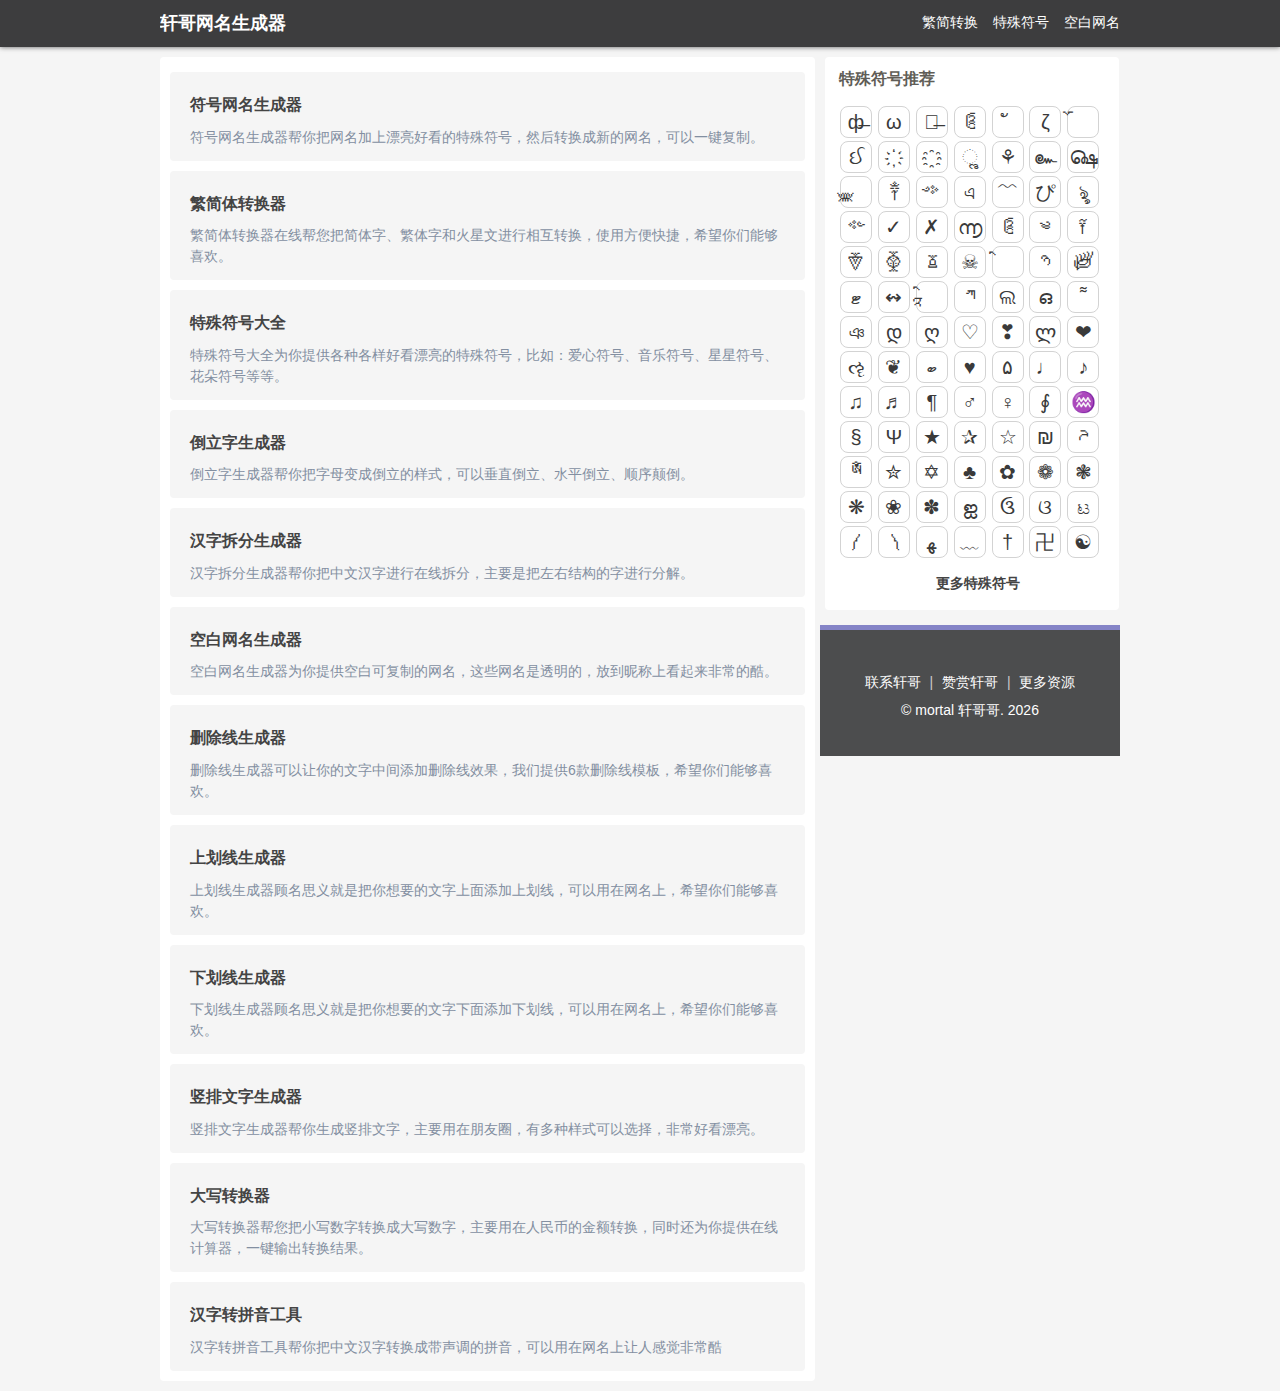
==== commit f4f162b9: "Add files via upload" ====
--- a/index.html
+++ b/index.html
@@ -19,7 +19,7 @@
 <header class="header">
   <div class="container" >
 
-  <div class="logo"><a href="/" title="网名生成器">网名生成器</a></div>
+  <div class="logo"><a href="index.html" title="轩哥网名生成器">轩哥网名生成器</a></div>
  <span class="meau-btn" data-toggle="offcanvas" aria-controls="navbar">
  <a href="javascript:void(0)"  onClick="w3_open()"> <img src="dh.png" width="25" height="20"></a></span>
  <div class="top-meau" id="mySidebar">
@@ -30,19 +30,9 @@
 
     <ul class="clearfix">
 
-     <li><a href="fanjian.html" >繁简转换</a></li>
-          <li><a href="https://www.qiwangming.com/fuhao/">特殊符号</a></li>
-      <li><a href="https://www.qiwangming.com/huayang/">花样网名</a></li>
-     <li><a href="https://www.qiwangming.com/texiao/">特效网名</a></li>					
-					
-<li><a href="https://www.qiwangming.com/zimu/">字母网名</a></li>
-					
-					
-<li><a href="https://www.qiwangming.com/chibang/">翅膀网名</a></li>
-					
-						
-<li><a href="https://www.qiwangming.com/kongbai/">空白网名</a></li>
-<li><a href="https://www.qiwangming.com/wm/">网名大全</a></li>
+<li><a href="fanjian.html" >繁简转换</a></li>
+<li><a href="fuhao.html">特殊符号</a></li>
+<li><a href="kongbai.html">空白网名</a></li>
       
     </ul>
   </div>
@@ -55,52 +45,12 @@
 	<div class="form-style-1">
 	
 
-<div class="listdv">
-                <div class="listzy">
-                   
-                   
-                        <div class="listtb">
-                            <a href="https://www.qiwangming.com/texiao/"><h3>特效文字生成器</h3></a>
-                        </div>
-                        <div>
-                            <p>特效网名生成器为大家生成各种特效文字，比如删除线、飞鸟文、花藤文、爱心文、菊花文、尾巴文等等。</p>
-                        </div>
-                    
-                </div>
-            </div>
-		
-			<div class="listdv">
-                <div class="listzy">
-                   
-                   
-                        <div class="listtb">
-                            <a href="https://www.qiwangming.com/huayang/"><h3>花样网名生成器</h3></a>
-                        </div>
-                        <div>
-                            <p>花样网名生成器精选网上流行的花样网名，然后制作成模板供大家使用，轻松帮你设计个性好看的网名和昵称。</p>
-                        </div>
-                    
-                </div>
-            </div>
-      <div class="listdv">
-                <div class="listzy">
-                   
-                   
-                        <div class="listtb">
-                            <a href="/chibang/"><h3>翅膀网名生成器</h3></a>
-                        </div>
-                        <div>
-                            <p>翅膀网名生成器提供很多漂亮的带翅膀符号的网名模板，通过这些模板一键制作属于你的翅膀昵称。</p>
-                        </div>
-                    
-                </div>
-            </div>
-			<div class="listdv">
-                <div class="listzy">
-                   
-                   
-                        <div class="listtb">
-                            <a href="https://www.qiwangming.com/fh/"><h3>符号网名生成器</h3></a>
+			<div class="listdv">
+                <div class="listzy">
+                   
+                   
+                        <div class="listtb">
+                            <a href="fh.html"><h3>符号网名生成器</h3></a>
                         </div>
                         <div>
                             <p>符号网名生成器帮你把网名加上漂亮好看的特殊符号，然后转换成新的网名，可以一键复制。</p>
@@ -113,7 +63,7 @@
                    
                    
                         <div class="listtb">
-                            <a href="https://www.qiwangming.com/fanjian/"><h3>繁简体转换器</h3></a>
+                            <a href="fanjian.html"><h3>繁简体转换器</h3></a>
                         </div>
                         <div>
                             <p>繁简体转换器在线帮您把简体字、繁体字和火星文进行相互转换，使用方便快捷，希望你们能够喜欢。</p>
@@ -121,122 +71,15 @@
                     
                 </div>
             </div>
-      <div class="listdv">
-                <div class="listzy">
-                   
-                   
-                        <div class="listtb">
-                            <a href="https://www.qiwangming.com/hxw/"><h3>非主流火星文转换器</h3></a>
-                        </div>
-                        <div>
-                            <p>火星文转换器帮你在线生成非主流火星文，这些转换过的文字都带有漂亮的符号，这是老一代网民的回忆。</p>
-                        </div>
-                    
-                </div>
-            </div>
-			<div class="listdv">
-                <div class="listzy">
-                   
-                   
-                        <div class="listtb">
-                            <a href="https://www.qiwangming.com/sou/"><h3>网名搜索</h3></a>
-                        </div>
-                        <div>
-                            <p>网名搜索帮你查询你想要的网名，通过输入关键词即可找到带有关键词的网名。</p>
-                        </div>
-                    
-                </div>
-            </div>
-			<div class="listdv">
-                <div class="listzy">
-                   
-                   
-                        <div class="listtb">
-                            <a href="https://www.qiwangming.com/fuhao/"><h3>特殊符号大全</h3></a>
+			<div class="listdv">
+                <div class="listzy">
+                   
+                   
+                        <div class="listtb">
+                            <a href="fuhao.html"><h3>特殊符号大全</h3></a>
                         </div>
                         <div>
                             <p>特殊符号大全为你提供各种各样好看漂亮的特殊符号，比如：爱心符号、音乐符号、星星符号、花朵符号等等。</p>
-                        </div>
-                    
-                </div>
-            </div>
-			<div class="listdv">
-                <div class="listzy">
-                   
-                   
-                        <div class="listtb">
-                            <a href="https://www.qiwangming.com/zm/"><h3>花样字母</h3></a>
-                        </div>
-                        <div>
-                            <p>花样字母转换器帮您把普通的英文字母转换成好看漂亮的花式字母</p>
-                        </div>
-                    
-                </div>
-            </div>
-            <div class="listdv">
-                <div class="listzy">
-                   
-                   
-                        <div class="listtb">
-                            <a href="https://www.qiwangming.com/sz/"><h3>花样数字</h3></a>
-                        </div>
-                        <div>
-                            <p>花样数字转换器帮您把阿拉伯数字转换成好看漂亮的花式数字。</p>
-                        </div>
-                    
-                </div>
-            </div>
-			<div class="listdv">
-                <div class="listzy">
-                   
-                   
-                        <div class="listtb">
-                            <a href="https://www.qiwangming.com/xieyin/"><h3>姓氏谐音生成器</h3></a>
-                        </div>
-                        <div>
-                            <p>姓氏谐音梗网名生成器帮你生成带有你姓氏的谐音网名，非常的好玩有趣。</p>
-                        </div>
-                    
-                </div>
-            </div>
-		<div class="listdv">
-                <div class="listzy">
-                   
-                   
-                        <div class="listtb">
-                            <a href="https://www.qiwangming.com/fenjie/"><h3>网名分解生成器</h3></a>
-                        </div>
-                        <div>
-                            <p>网名分解生成器帮你把带符号的网名分解，这样你就能复制那些特殊符号为自己所用了。</p>
-                        </div>
-                    
-                </div>
-            </div>
-			
-			
-			<div class="listdv">
-                <div class="listzy">
-                   
-                   
-                        <div class="listtb">
-                            <a href="https://www.qiwangming.com/kelong/"><h3>网名克隆生成器</h3></a>
-                        </div>
-                        <div>
-                            <p>网名克隆生成器帮你实现对带符号的网名进行替换，仅仅替换汉字，保留符号，这样就替换成你喜欢的网名了。</p>
-                        </div>
-                    
-                </div>
-            </div>
-			
-			<div class="listdv">
-                <div class="listzy">
-                   
-                   
-                        <div class="listtb">
-                            <a href="https://www.qiwangming.com/zimu/"><h3>字母网名生成器</h3></a>
-                        </div>
-                        <div>
-                            <p>字母网名生成器帮你生成不同样式的字母网名，这些字母都非常好看有个性，用在昵称上绝对与众不同。</p>
                         </div>
                     
                 </div>
@@ -247,7 +90,7 @@
                    
                    
                         <div class="listtb">
-                            <a href="https://www.qiwangming.com/dd/"><h3>倒立字生成器</h3></a>
+                            <a href="dd.html"><h3>倒立字生成器</h3></a>
                         </div>
                         <div>
                             <p>倒立字生成器帮你把字母变成倒立的样式，可以垂直倒立、水平倒立、顺序颠倒。</p>
@@ -263,7 +106,7 @@
                    
                    
                         <div class="listtb">
-                            <a href="https://www.qiwangming.com/chai/"><h3>汉字拆分生成器</h3></a>
+                            <a href="chai.html"><h3>汉字拆分生成器</h3></a>
                         </div>
                         <div>
                             <p>汉字拆分生成器帮你把中文汉字进行在线拆分，主要是把左右结构的字进行分解。</p>
@@ -276,7 +119,7 @@
                    
                    
                         <div class="listtb">
-                            <a href="https://www.qiwangming.com/kongbai/"><h3>空白网名生成器</h3></a>
+                            <a href="kongbai.html"><h3>空白网名生成器</h3></a>
                         </div>
                         <div>
                             <p>空白网名生成器为你提供空白可复制的网名，这些网名是透明的，放到昵称上看起来非常的酷。</p>
@@ -285,103 +128,12 @@
                 </div>
             </div>
 		
-			
-		
-		<div class="listdv">
-                <div class="listzy">
-                   
-                   
-                        <div class="listtb">
-                            <a href="https://www.qiwangming.com/caise/"><h3>彩色网名生成器</h3></a>
-                        </div>
-                        <div>
-                            <p>彩色网名生成器帮你制作蓝色的字母昵称，主要用在安卓手机上，彩色昵称放到昵称上非常的酷炫好看。</p>
-                        </div>
-                    
-                </div>
-            </div>
-			<div class="listdv">
-                <div class="listzy">
-                   
-                   
-                        <div class="listtb">
-                            <a href="https://www.qiwangming.com/huateng/"><h3>花藤字生成器</h3></a>
-                        </div>
-                        <div>
-                            <p>花藤字生成器帮你制作缠绕花藤效果的文字，把花藤字应用在网名昵称上看起来非常好看漂亮。</p>
-                        </div>
-                    
-                </div>
-            </div>
-			<div class="listdv">
-                <div class="listzy">
-                   
-                   
-                        <div class="listtb">
-                            <a href="https://www.qiwangming.com/biaozhi/"><h3>小标志文字生成器</h3></a>
-                        </div>
-                        <div>
-                            <p>小标志文字生成器帮你生成头上有特殊字母的文字，用在网名昵称上非常的好看帅气。</p>
-                        </div>
-                    
-                </div>
-            </div>
- 
-      
-			
-      <div class="listdv">
-                <div class="listzy">
-                   
-                   
-                        <div class="listtb">
-                            <a href="https://www.qiwangming.com/gushici/"><h3>古诗词起名</h3></a>
-                        </div>
-                        <div>
-                            <p>古诗词名字生成器帮助你在线生成古诗词名字，包含：诗经、楚辞、唐诗、宋词、辞赋等古风的名字，这些名字都非常的优美好听。</p>
-                        </div>
-                    
-                </div>
-            </div>
-			
-			<div class="listdv">
-                <div class="listzy">
-                   
-                   
-                        <div class="listtb">
-                            <a href="https://www.qiwangming.com/shangbiao/"><h3>上标生成器</h3></a>
-                        </div>
-                        <div>
-                            <p>标网名生成器可以把数字变成上标的小数字，应用在电话号码上非常漂亮吸引人，需要注意的本生成器只针对数字生成上标。</p>
-                        </div>
-                    
-                </div>
-            </div>
-			
-			
-			<div class="listdv">
-                <div class="listzy">
-                   
-                   
-                        <div class="listtb">
-                            <a href="https://www.qiwangming.com/xiabiao/"><h3>下标生成器</h3></a>
-                        </div>
-                        <div>
-                            <p>下标网名生成器可以把数字变成下标的小数字，应用在电话号码上非常漂亮吸引人，需要注意的本生成器只针对数字生成下标。</p>
-                        </div>
-                    
-                </div>
-            </div>
-			
-			
-			
-			
-			
-			<div class="listdv">
-                <div class="listzy">
-                   
-                   
-                        <div class="listtb">
-                            <a href="https://www.qiwangming.com/shanchuxian/"><h3>删除线生成器</h3></a>
+			<div class="listdv">
+                <div class="listzy">
+                   
+                   
+                        <div class="listtb">
+                            <a href="shanchuxian.html"><h3>删除线生成器</h3></a>
                         </div>
                         <div>
                             <p>删除线生成器可以让你的文字中间添加删除线效果，我们提供6款删除线模板，希望你们能够喜欢。</p>
@@ -395,7 +147,7 @@
                    
                    
                         <div class="listtb">
-                            <a href="https://www.qiwangming.com/shanghuaxian/"><h3>上划线生成器</h3></a>
+                            <a href="shanghuaxian.html"><h3>上划线生成器</h3></a>
                         </div>
                         <div>
                             <p>上划线生成器顾名思义就是把你想要的文字上面添加上划线，可以用在网名上，希望你们能够喜欢。</p>
@@ -408,7 +160,7 @@
                    
                    
                         <div class="listtb">
-                            <a href="https://www.qiwangming.com/xiahuaxian/"><h3>下划线生成器</h3></a>
+                            <a href="xiahuaxian.html"><h3>下划线生成器</h3></a>
                         </div>
                         <div>
                             <p>下划线生成器顾名思义就是把你想要的文字下面添加下划线，可以用在网名上，希望你们能够喜欢。</p>
@@ -416,43 +168,12 @@
                     
                 </div>
             </div>
-			
-			<div class="listdv">
-                <div class="listzy">
-                   
-                   
-                        <div class="listtb">
-                            <a href="https://www.qiwangming.com/feiniaowen/"><h3>飞鸟文生成器</h3></a>
-                        </div>
-                        <div>
-                            <p>飞鸟文生成器帮你在线生成带飞鸟符号的文字，用在网名上非常帅气漂亮，希望你们能够喜欢。</p>
-                        </div>
-                    
-                </div>
-            </div>
-			
-			
-			
-			
-            <div class="listdv">
-                <div class="listzy">
-                   
-                   
-                        <div class="listtb">
-                            <a href="https://www.qiwangming.com/tx/"><h3>随机头像生成器</h3></a>
-                        </div>
-                        <div>
-                            <p>随机头像生成器可以在线生成多元化个性头像，可生成120亿个唯一的头像，给世界上每个人一个都足够。</p>
-                        </div>
-                    
-                </div>
-            </div>
-			<div class="listdv">
-                <div class="listzy">
-                   
-                   
-                        <div class="listtb">
-                            <a href="https://www.qiwangming.com/shupai/"><h3>竖排文字生成器</h3></a>
+			<div class="listdv">
+                <div class="listzy">
+                   
+                   
+                        <div class="listtb">
+                            <a href="shupai.html"><h3>竖排文字生成器</h3></a>
                         </div>
                         <div>
                             <p>竖排文字生成器帮你生成竖排文字，主要用在朋友圈，有多种样式可以选择，非常好看漂亮。</p>
@@ -460,38 +181,12 @@
                     
                 </div>
             </div>
-            <div class="listdv">
-                <div class="listzy">
-                   
-                   
-                        <div class="listtb">
-                            <a href="https://www.qiwangming.com/youxi/"><h3>游戏名字生成器</h3></a>
-                        </div>
-                        <div>
-                            <p>游戏名字生成器帮你在线生成好听的游戏名字大全，可以选择男生名字和女生名字以及名字的个数，点击生成后会出现随机的游戏名字。</p>
-                        </div>
-                    
-                </div>
-            </div>
        <div class="listdv">
                 <div class="listzy">
                    
                    
                         <div class="listtb">
-                            <a href="https://www.qiwangming.com/goupi/"><h3>狗屁不通文章生成器</h3></a>
-                        </div>
-                        <div>
-                            <p>狗屁不通文章生成器在线生成毫无营养的废话文字，专业治疗形式主义写文章需要。</p>
-                        </div>
-                    
-                </div>
-            </div>
-       <div class="listdv">
-                <div class="listzy">
-                   
-                   
-                        <div class="listtb">
-                            <a href="https://www.qiwangming.com/daxie/"><h3>大写转换器</h3></a>
+                            <a href="daxie.html"><h3>大写转换器</h3></a>
                         </div>
                         <div>
                             <p>大写转换器帮您把小写数字转换成大写数字，主要用在人民币的金额转换，同时还为你提供在线计算器，一键输出转换结果。</p>
@@ -504,7 +199,7 @@
                    
                    
                         <div class="listtb">
-                            <a href="https://www.qiwangming.com/hanzi/"><h3>汉字转拼音工具</h3></a>
+                            <a href="hanzi.html"><h3>汉字转拼音工具</h3></a>
                         </div>
                         <div>
                             <p>汉字转拼音工具帮你把中文汉字转换成带声调的拼音，可以用在网名上让人感觉非常酷</p>
@@ -621,34 +316,29 @@
 
 </div>
 
-<li><h3 style="text-align: center;"><a href="https://www.qiwangming.com/fuhao/" target="black">更多特殊符号</a></h3></li>
+<li><h3 style="text-align: center;"><a href="fuhao.html" target="black">更多特殊符号</a></h3></li>
 </ul>
 </div>
 
-                              
-
-
-		
-		</div>
-		
-	</div>	
-	<div class="youlian"><div class="youlian1">友情链接：
-	<a href="https://www.qiwangming.com" target="_blank">网名生成器</a>
-</div>
-	</div>
 <div class="footer">
 	<div class="box">
 <p class="ft_nav">
-<a href="https://www.qiwangming.com/lianxi.html" >联系我们</a>
-
+<a href="mqqwpa://im/chat?chat_type=wpa&uin=211611411" >联系轩哥</a>
 |
-<a href="https://www.qiwangming.com/map/" >网站地图</a>
+<a href="https://xgwl66.github.io/zsxg" >赞赏轩哥</a>
 |
-<a href="https://www.qiwangming.com/news/" >最新文章</a>
-|
-<a href="https://www.qiwangming.com/sitemap.xml" >sitemap</a>
+<a href="https://211611411.github.io" >更多资源</a>
 </p>
-<p> copyright © 2018-2023 <a href="https://www.qiwangming.com/">网名生成器</a> </p>
+<body>
+    <script type="text/javascript">
+   <!-- Begin
+
+       copyright=new Date();           
+       update=copyright.getFullYear();
+       document.write("© mortal 轩哥哥.  "+ update + " ");
+
+    //  End -->
+</script>
 </div>
 
 	</div>
--- a/style.css
+++ b/style.css
@@ -123,7 +123,7 @@
 }
 .article li
 {
-        background: url(../images/li.gif) no-repeat;
+        background: url(li.gif) no-repeat;
     background-position: 9px 9px;
     height: 35px;
    
@@ -137,7 +137,7 @@
 }
 .articleso li
 {
-        background: url(../images/li.gif) no-repeat;
+        background: url(li.gif) no-repeat;
     background-position: 9px 9px;
     height: 35px;
    
@@ -277,7 +277,7 @@
     line-height: 20px;
 }
 .WmBox .wm li, .WmBox .qm li {
-    background: url(../images/li.gif) no-repeat;
+    background: url(li.gif) no-repeat;
     background-position: 9px 9px;
    
     text-indent: 20px;
@@ -290,7 +290,7 @@
 }
 
 .g-big-box ul h2 {
-    background: #fbfbfb url(../images/bg.gif);
+    background: #fbfbfb url(bg.gif);
     line-height: 21px;
     height: 21px;
     font-size: 16px;
@@ -1131,7 +1131,7 @@
 }
 .m-tip{left:50%;}
 .article li{
-        background: url(../images/li.gif) no-repeat;
+        background: url(li.gif) no-repeat;
     background-position: 9px 9px;
     height: 35px;
    
@@ -1231,7 +1231,7 @@
     line-height: 20px;
 }
 .WmBox .wm li, .WmBox .qm li {
-    background: url(../images/li.gif) no-repeat;
+    background: url(li.gif) no-repeat;
     background-position: 9px 9px;
    
     text-indent: 20px;
@@ -1286,7 +1286,7 @@
     cursor: pointer;
 	margin-right: -1px;
 }
-.ico-nav-gotop{background-image: url(../images/ico.png)}
+.ico-nav-gotop{background-image: url(ico.png)}
 .meau-btnc{position: absolute;
     right: 10px;
     top: 10px;
